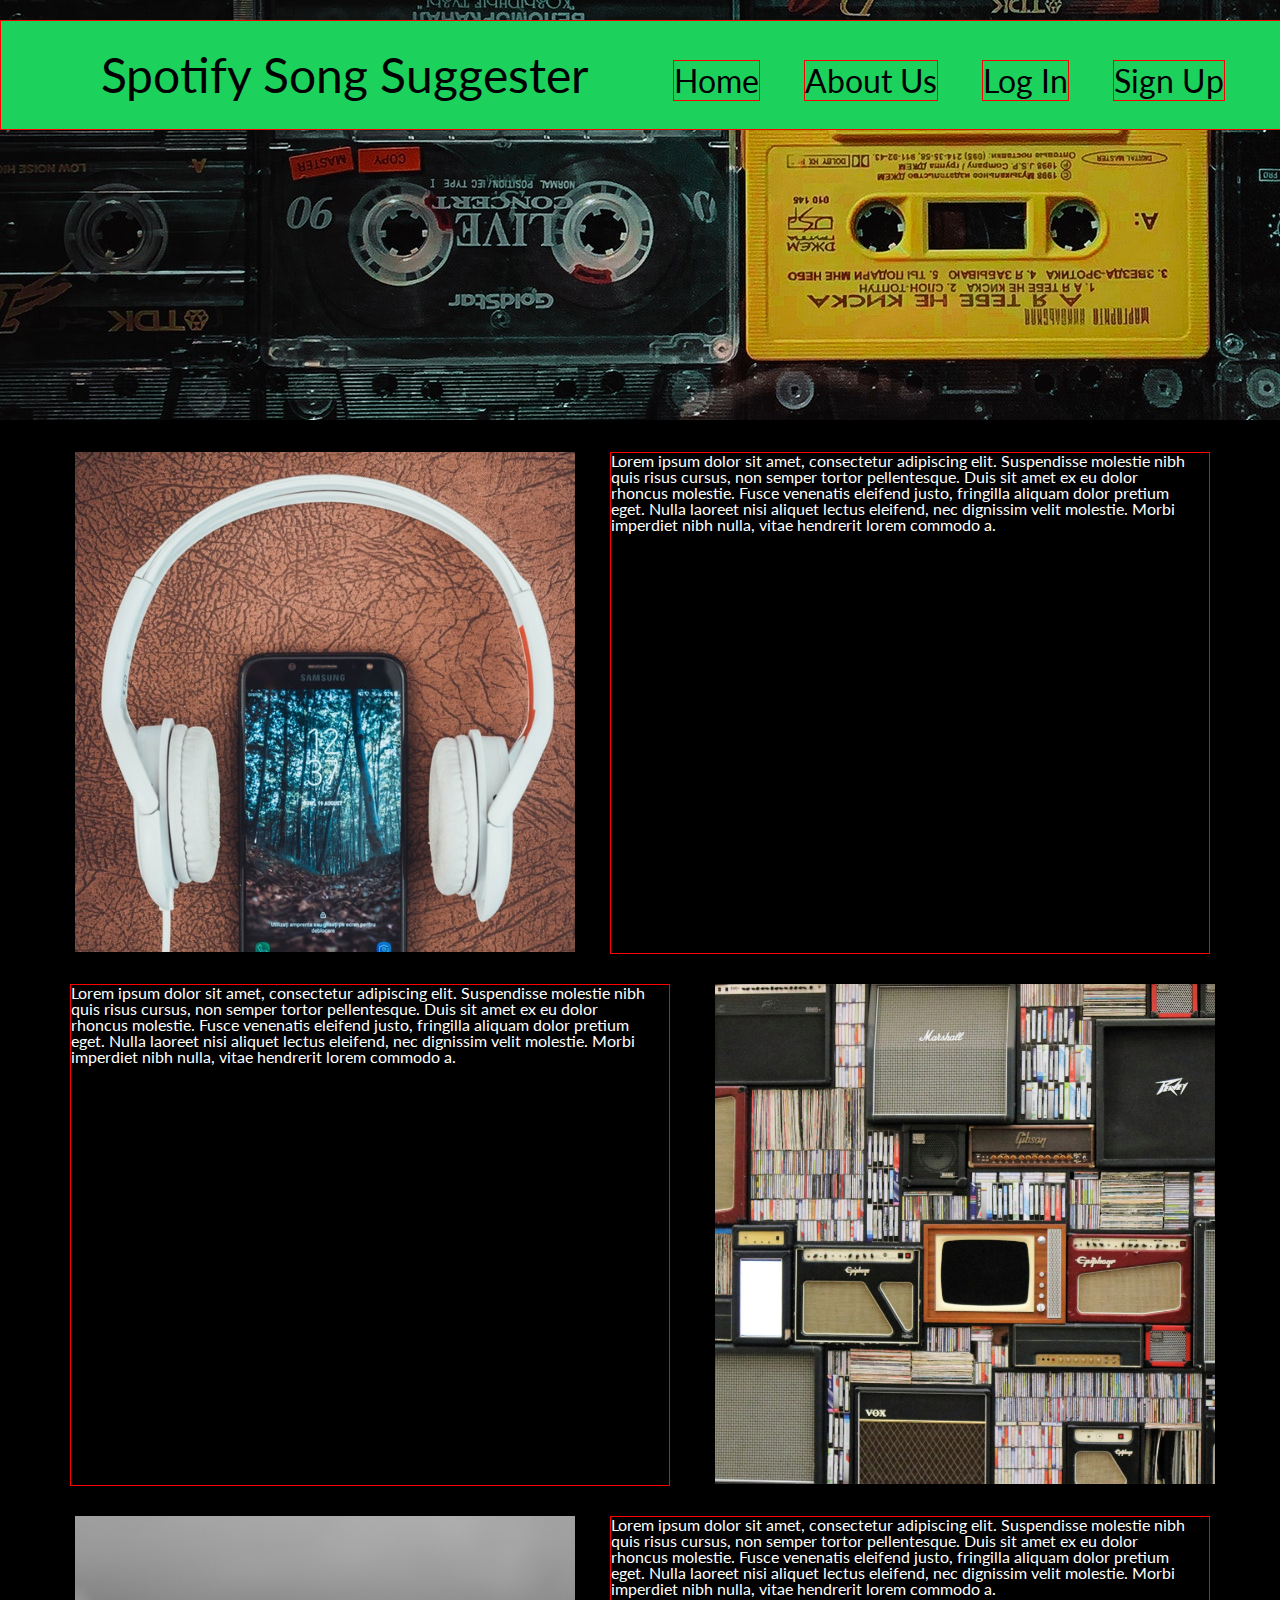
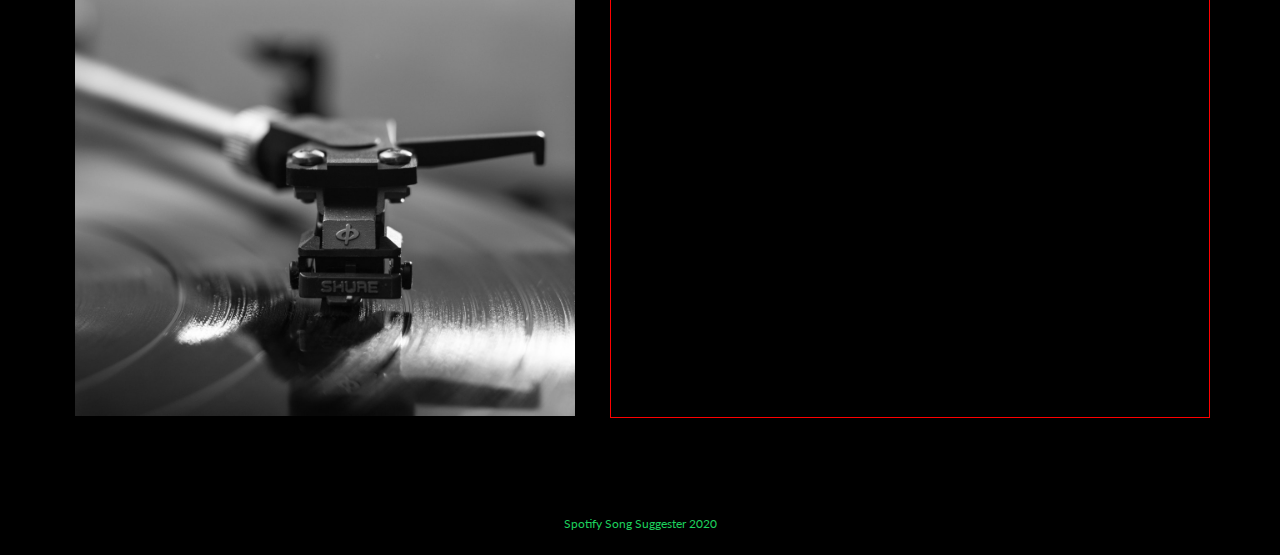
==== index.html @ eb3c2571 "adding more content" ====
<!doctype html>

<html lang="en">
    <head>
        <meta charset="utf-8">
        <meta name="viewport" content="width=device-width, initial-scale=1">

        <link href="https://fonts.googleapis.com/css?family=Lato:700&display=swap" rel="stylesheet">
        <link rel="stylesheet" href="css/index.css">
    </head>

    <body>
        <section class='navbar'>
            <h1>Spotify Song Suggester</h1>

            <nav>
                <a href='index.html'>Home</a>
                <a href='about.html'>About Us</a>
                <a href='#'>Log In</a>
                <a href='#'>Sign Up</a>
            </nav>
        </section>

        <section>
            <header>
                <img class='header-image' src="images/cassette.jpg" alt="Cassettes!"> <!--Photo by Vova Krasilnikov, from Pexels-->
            </header>
        </section>

        <section class='section-one'>
            <div>
                <img class='smaller-image-one' src="images/phoneandheadphones.jpg" alt="Headphones!"> <!--Photo by Vlad Bagacian, from Pexels-->
            </div>

            <div class='text-one'>
                Lorem ipsum dolor sit amet, consectetur adipiscing elit. Suspendisse molestie nibh quis risus cursus, non semper tortor pellentesque. 
                Duis sit amet ex eu dolor rhoncus molestie. Fusce venenatis eleifend justo, fringilla aliquam dolor pretium eget. Nulla laoreet nisi aliquet 
                lectus eleifend, nec dignissim velit molestie. Morbi imperdiet nibh nulla, vitae hendrerit lorem commodo a.
            </div>
        </section>

        <section class='section-two'>
            <div class='text-two'>
                Lorem ipsum dolor sit amet, consectetur adipiscing elit. Suspendisse molestie nibh quis risus cursus, non semper tortor pellentesque. 
                Duis sit amet ex eu dolor rhoncus molestie. Fusce venenatis eleifend justo, fringilla aliquam dolor pretium eget. Nulla laoreet nisi aliquet 
                lectus eleifend, nec dignissim velit molestie. Morbi imperdiet nibh nulla, vitae hendrerit lorem commodo a.
            </div>

            <div>
                <img class='smaller-image-two' src="images/speakerwall.jpg" alt="Oldman!"> <!--Photo by Expect Best, from Pexels--> 
            </div>
        </section>

        <section class='section-three'>
            <div>
                <img class='smaller-image-three' src="images/recordplayer.jpg" alt="Vinyl!"> <!--Photo by Anton Hooijdonk, from Pexels-->
            </div>

            <div class='text-three'>
                Lorem ipsum dolor sit amet, consectetur adipiscing elit. Suspendisse molestie nibh quis risus cursus, non semper tortor pellentesque. 
                Duis sit amet ex eu dolor rhoncus molestie. Fusce venenatis eleifend justo, fringilla aliquam dolor pretium eget. Nulla laoreet nisi aliquet 
                lectus eleifend, nec dignissim velit molestie. Morbi imperdiet nibh nulla, vitae hendrerit lorem commodo a.
            </div>
        </section>

        <footer>
            Spotify Song Suggester 2020
        </footer>
    </body>

          

</html>
---- css/index.css ----
/* http://meyerweb.com/eric/tools/css/reset/ 
   v2.0 | 20110126
   License: none (public domain)
*/
html,
body,
div,
span,
applet,
object,
iframe,
h1,
h2,
h3,
h4,
h5,
h6,
p,
blockquote,
pre,
a,
abbr,
acronym,
address,
big,
cite,
code,
del,
dfn,
em,
img,
ins,
kbd,
q,
s,
samp,
small,
strike,
strong,
sub,
sup,
tt,
var,
b,
u,
i,
center,
dl,
dt,
dd,
ol,
ul,
li,
fieldset,
form,
label,
legend,
table,
caption,
tbody,
tfoot,
thead,
tr,
th,
td,
article,
aside,
canvas,
details,
embed,
figure,
figcaption,
footer,
header,
hgroup,
menu,
nav,
output,
ruby,
section,
summary,
time,
mark,
audio,
video {
  margin: 0;
  padding: 0;
  border: 0;
  font-size: 100%;
  font: inherit;
  vertical-align: baseline;
}
/* HTML5 display-role reset for older browsers */
article,
aside,
details,
figcaption,
figure,
footer,
header,
hgroup,
menu,
nav,
section {
  display: block;
}
body {
  line-height: 1;
}
ol,
ul {
  list-style: none;
}
blockquote,
q {
  quotes: none;
}
blockquote:before,
blockquote:after,
q:before,
q:after {
  content: '';
  content: none;
}
table {
  border-collapse: collapse;
  border-spacing: 0;
}
html,
body {
  font-family: 'Lato', sans-serif;
  background-color: black;
}
.navbar {
  margin: 20px auto;
  padding: 30px;
  position: fixed;
  display: flex;
  width: 100%;
  justify-content: space-evenly;
  align-items: baseline;
  border: 1px solid red;
  color: #000000;
  background-color: #1DD15D;
  font-size: 3rem;
}
.navbar a {
  font-size: 2rem;
  margin: 16px;
  color: #000000;
  text-decoration: none;
  justify-content: space-evenly;
  border: 1px solid red;
}
.navbar a:hover {
  color: white;
}
footer {
  font-size: 0.75rem;
  color: #1DD15D;
  text-align: center;
  margin: 25px;
  margin-top: 100px;
}
.header-image {
  max-width: auto;
}
.section-one {
  margin: 30px;
  display: flex;
  flex-wrap: wrap;
  justify-content: space-evenly;
}
.section-one .text-one {
  width: 48%;
  padding-right: 1%;
  border: 1px solid red;
  color: #FFFFFF;
}
.section-one .smaller-image-one {
  max-width: 500px;
  max-height: auto;
  padding-left: 1%;
}
.section-one .smaller-image-one img {
  border-radius: 10px;
}
.section-two {
  margin: 30px;
  display: flex;
  flex-wrap: wrap;
  justify-content: space-evenly;
}
.section-two .text-two {
  width: 48%;
  padding-right: 1%;
  border: 1px solid red;
  color: #FFFFFF;
}
.section-two .smaller-image-two {
  max-width: 500px;
  max-height: auto;
  padding-left: 1%;
}
.section-two .smaller-image-two img {
  border-radius: 10px;
}
.section-three {
  margin: 30px;
  display: flex;
  flex-wrap: wrap;
  justify-content: space-evenly;
}
.section-three .text-three {
  width: 48%;
  padding-right: 1%;
  border: 1px solid red;
  color: #FFFFFF;
}
.section-three .smaller-image-three {
  max-width: 500px;
  max-height: auto;
  padding-left: 1%;
}
.section-three .smaller-image-three img {
  border-radius: 10px;
}
.roadie {
  margin: 30px;
  display: flex;
  flex-wrap: wrap;
  justify-content: space-evenly;
}
.roadie .roadie-name {
  width: 48%;
  padding-right: 1%;
  border: 1px solid red;
  color: #1DD15D;
  text-align: center;
  padding-top: 200px;
}
.roadie .roadie-name h2 {
  font-size: 4rem;
}
.roadie .roadie-name .roadie-title {
  font-size: 2rem;
  color: #FFFFFF;
}
.roadie .roadie-name button {
  background-color: #000000;
  text-decoration: none;
  color: #1DD15D;
  font-size: 1.5rem;
  margin-top: 50px;
}
.roadie .roadie-image {
  max-width: 500px;
  max-height: auto;
  padding-left: 1%;
  border: 1px solid red;
}
.roadie .roadie-image img {
  border-radius: 10px;
}
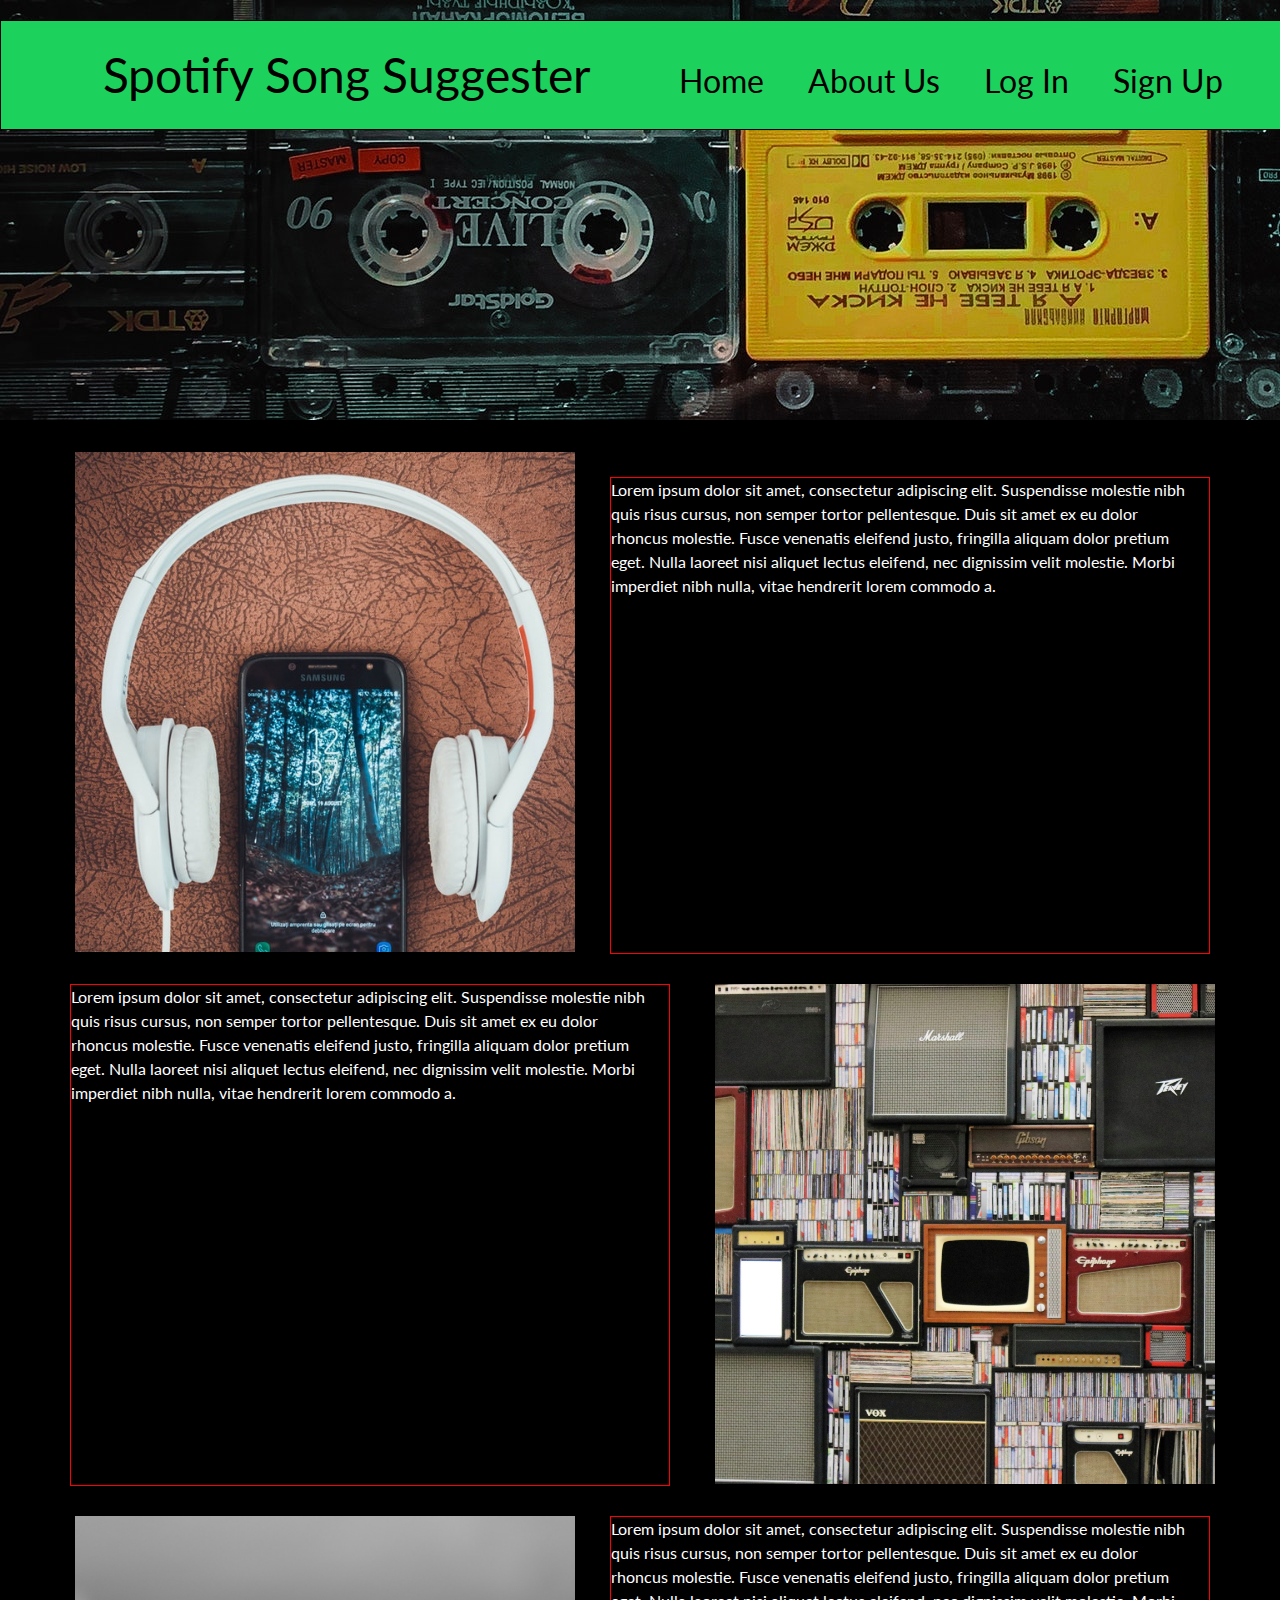
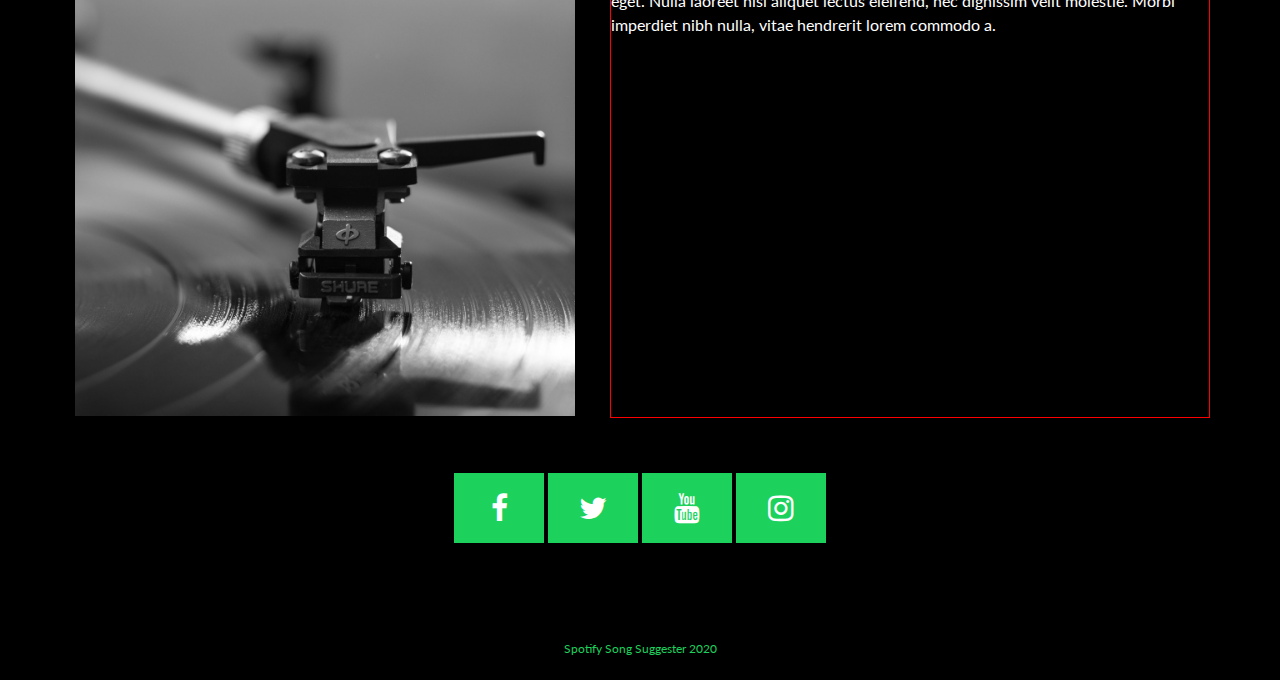
==== commit 12d2037f: "added more content, social buttons" ====
--- a/index.html
+++ b/index.html
@@ -7,6 +7,7 @@
 
         <link href="https://fonts.googleapis.com/css?family=Lato:700&display=swap" rel="stylesheet">
         <link rel="stylesheet" href="css/index.css">
+        <link rel="stylesheet" href="https://cdnjs.cloudflare.com/ajax/libs/font-awesome/4.7.0/css/font-awesome.min.css">
     </head>
 
     <body>
@@ -63,6 +64,13 @@
             </div>
         </section>
 
+        <section class='social'>
+            <a href="#" class="fa fa-facebook"></a>
+            <a href="#" class="fa fa-twitter"></a>
+            <a href="#" class="fa fa-youtube"></a>
+            <a href="#" class="fa fa-instagram"></a>
+        </section>
+
         <footer>
             Spotify Song Suggester 2020
         </footer>
--- a/css/index.css
+++ b/css/index.css
@@ -139,10 +139,10 @@
   width: 100%;
   justify-content: space-evenly;
   align-items: baseline;
-  border: 1px solid red;
   color: #000000;
   background-color: #1DD15D;
   font-size: 3rem;
+  border: 1px solid #000000;
 }
 .navbar a {
   font-size: 2rem;
@@ -150,7 +150,6 @@
   color: #000000;
   text-decoration: none;
   justify-content: space-evenly;
-  border: 1px solid red;
 }
 .navbar a:hover {
   color: white;
@@ -176,15 +175,14 @@
   padding-right: 1%;
   border: 1px solid red;
   color: #FFFFFF;
+  line-height: 1.5rem;
+  margin-top: 25px;
 }
 .section-one .smaller-image-one {
   max-width: 500px;
   max-height: auto;
   padding-left: 1%;
 }
-.section-one .smaller-image-one img {
-  border-radius: 10px;
-}
 .section-two {
   margin: 30px;
   display: flex;
@@ -196,15 +194,13 @@
   padding-right: 1%;
   border: 1px solid red;
   color: #FFFFFF;
+  line-height: 1.5rem;
 }
 .section-two .smaller-image-two {
   max-width: 500px;
   max-height: auto;
   padding-left: 1%;
 }
-.section-two .smaller-image-two img {
-  border-radius: 10px;
-}
 .section-three {
   margin: 30px;
   display: flex;
@@ -216,14 +212,43 @@
   padding-right: 1%;
   border: 1px solid red;
   color: #FFFFFF;
+  line-height: 1.5rem;
 }
 .section-three .smaller-image-three {
   max-width: 500px;
   max-height: auto;
   padding-left: 1%;
 }
-.section-three .smaller-image-three img {
-  border-radius: 10px;
+.social {
+  text-align: center;
+  margin: 5px 2px;
+}
+.social .fa {
+  margin-top: 25px;
+  padding: 20px;
+  font-size: 30px;
+  width: 50px;
+  text-decoration: none;
+}
+.social .fa:hover {
+  background-color: #FFFFFF;
+  color: #1DD15D;
+}
+.social .fa-facebook {
+  background: #1DD15D;
+  color: #FFFFFF;
+}
+.social .fa-twitter {
+  background: #1DD15D;
+  color: #FFFFFF;
+}
+.social .fa-youtube {
+  background: #1DD15D;
+  color: #FFFFFF;
+}
+.social .fa-instagram {
+  background: #1DD15D;
+  color: #FFFFFF;
 }
 .roadie {
   margin: 30px;
@@ -234,7 +259,7 @@
 .roadie .roadie-name {
   width: 48%;
   padding-right: 1%;
-  border: 1px solid red;
+  border: 1px solid #1DD15D;
   color: #1DD15D;
   text-align: center;
   padding-top: 200px;
@@ -248,16 +273,17 @@
 }
 .roadie .roadie-name button {
   background-color: #000000;
+  margin-top: 50px;
+}
+.roadie .roadie-name button .git-button {
   text-decoration: none;
   color: #1DD15D;
   font-size: 1.5rem;
-  margin-top: 50px;
 }
 .roadie .roadie-image {
   max-width: 500px;
   max-height: auto;
   padding-left: 1%;
-  border: 1px solid red;
 }
 .roadie .roadie-image img {
   border-radius: 10px;
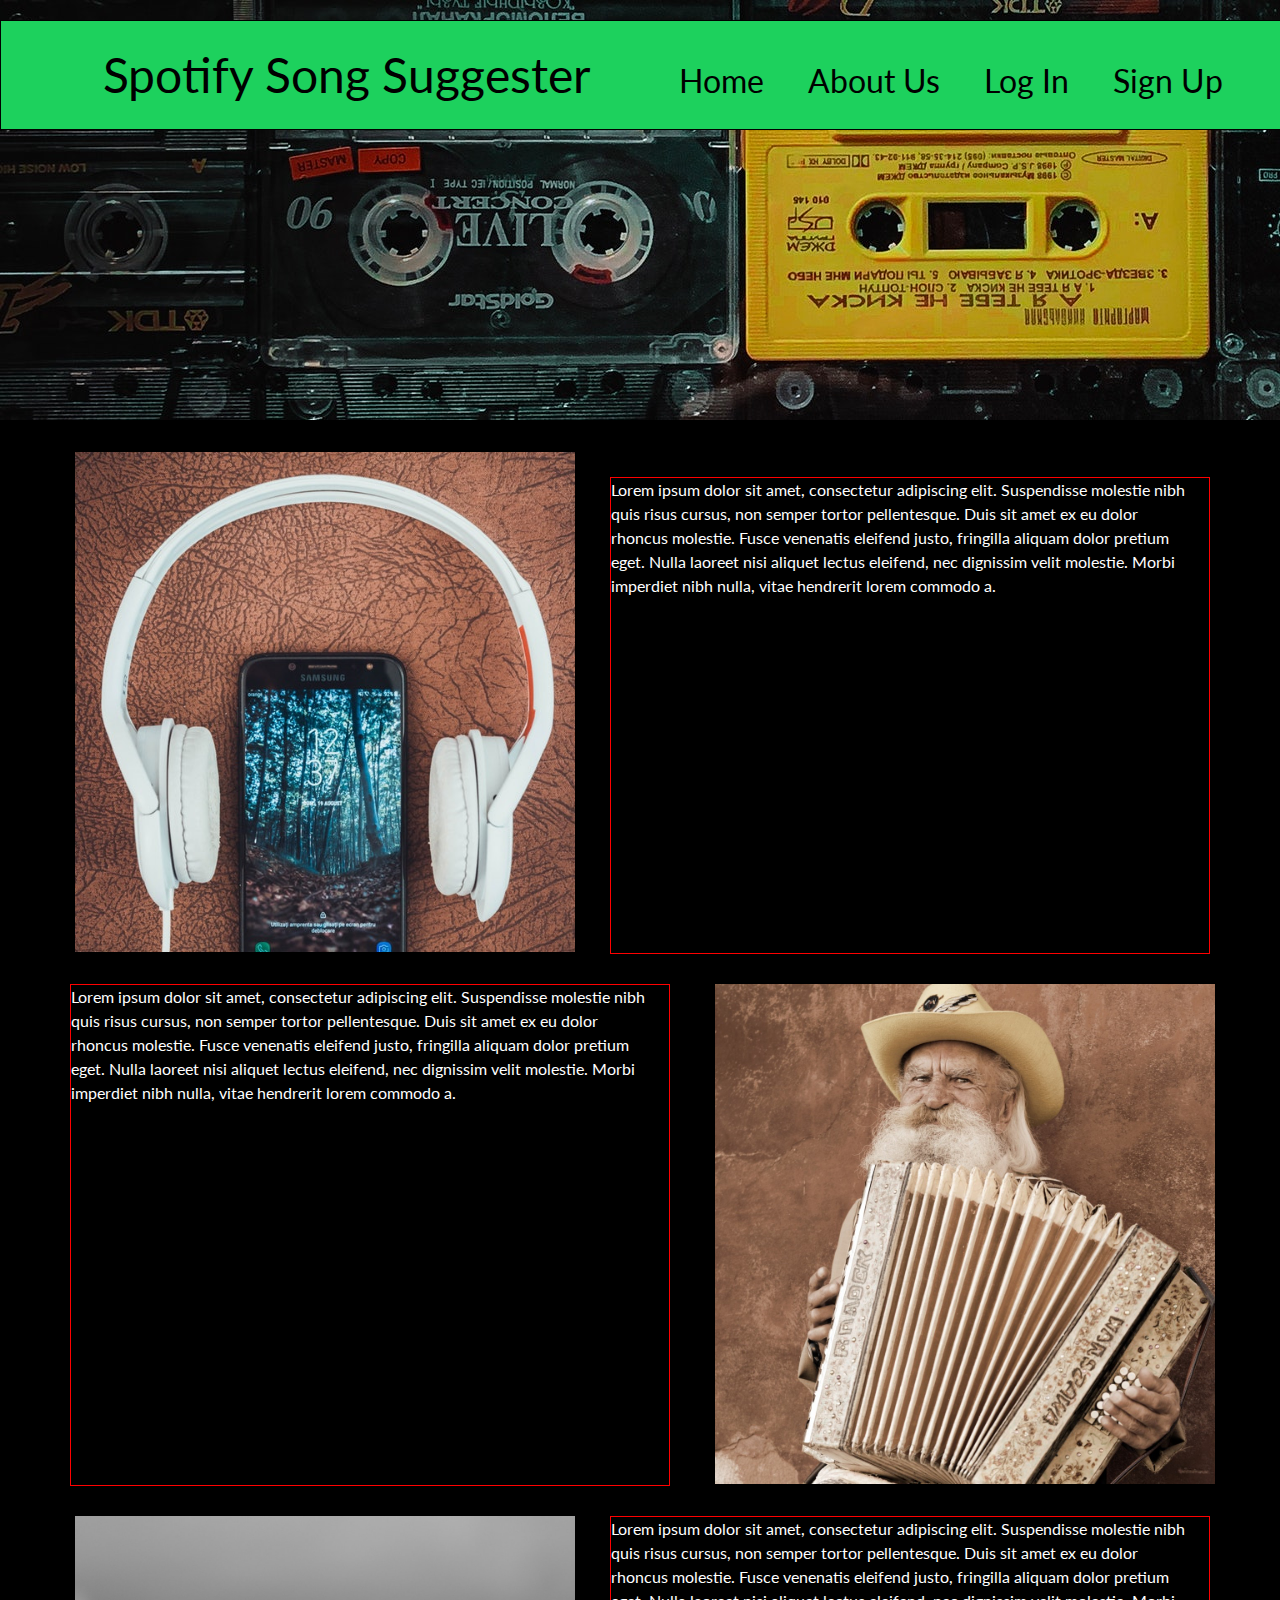
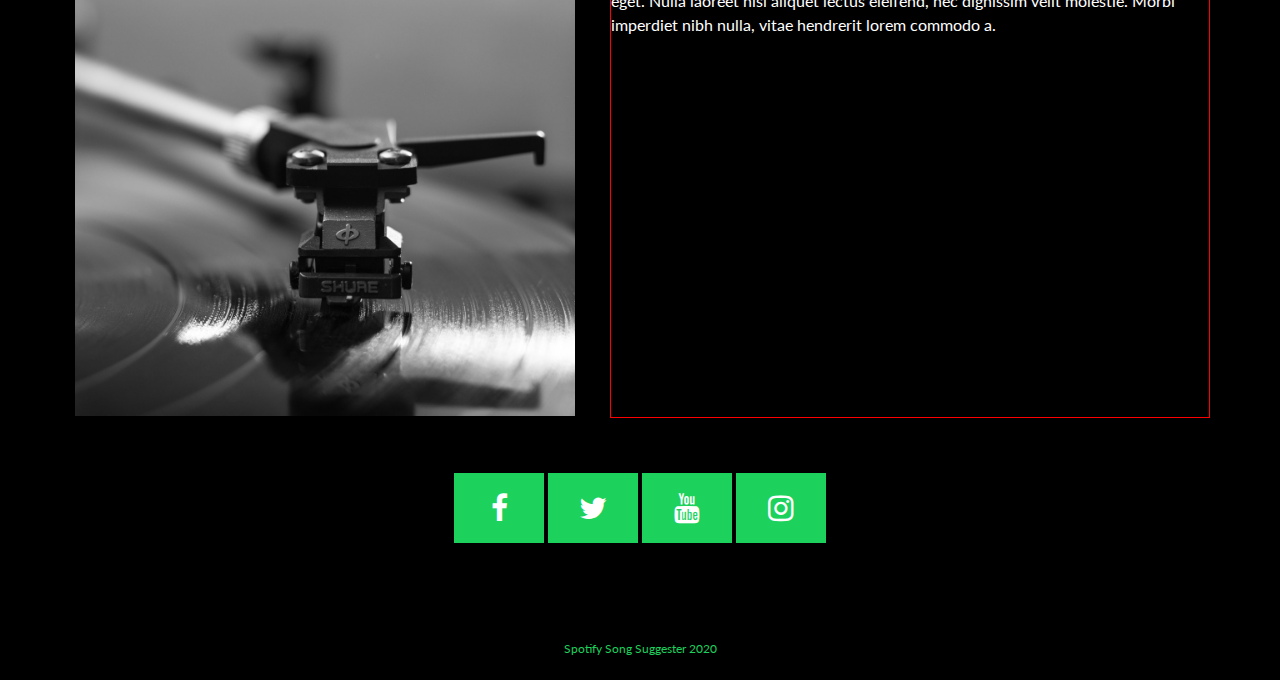
==== commit 969249ae: "github buttons work" ====
--- a/index.html
+++ b/index.html
@@ -48,7 +48,7 @@
             </div>
 
             <div>
-                <img class='smaller-image-two' src="images/speakerwall.jpg" alt="Oldman!"> <!--Photo by Expect Best, from Pexels--> 
+                <img class='smaller-image-two' src="images\oldman.jpg" alt="Oldman!"> <!--Photo by Expect Best, from Pexels--> 
             </div>
         </section>
 
--- a/css/index.css
+++ b/css/index.css
@@ -270,16 +270,24 @@
 .roadie .roadie-name .roadie-title {
   font-size: 2rem;
   color: #FFFFFF;
+  margin-top: 20px;
 }
 .roadie .roadie-name button {
   background-color: #000000;
   margin-top: 50px;
 }
+.roadie .roadie-name button:hover {
+  background-color: #1DD15D;
+  color: black;
+}
 .roadie .roadie-name button .git-button {
   text-decoration: none;
   color: #1DD15D;
   font-size: 1.5rem;
 }
+.roadie .roadie-name button .git-button:hover {
+  color: black;
+}
 .roadie .roadie-image {
   max-width: 500px;
   max-height: auto;
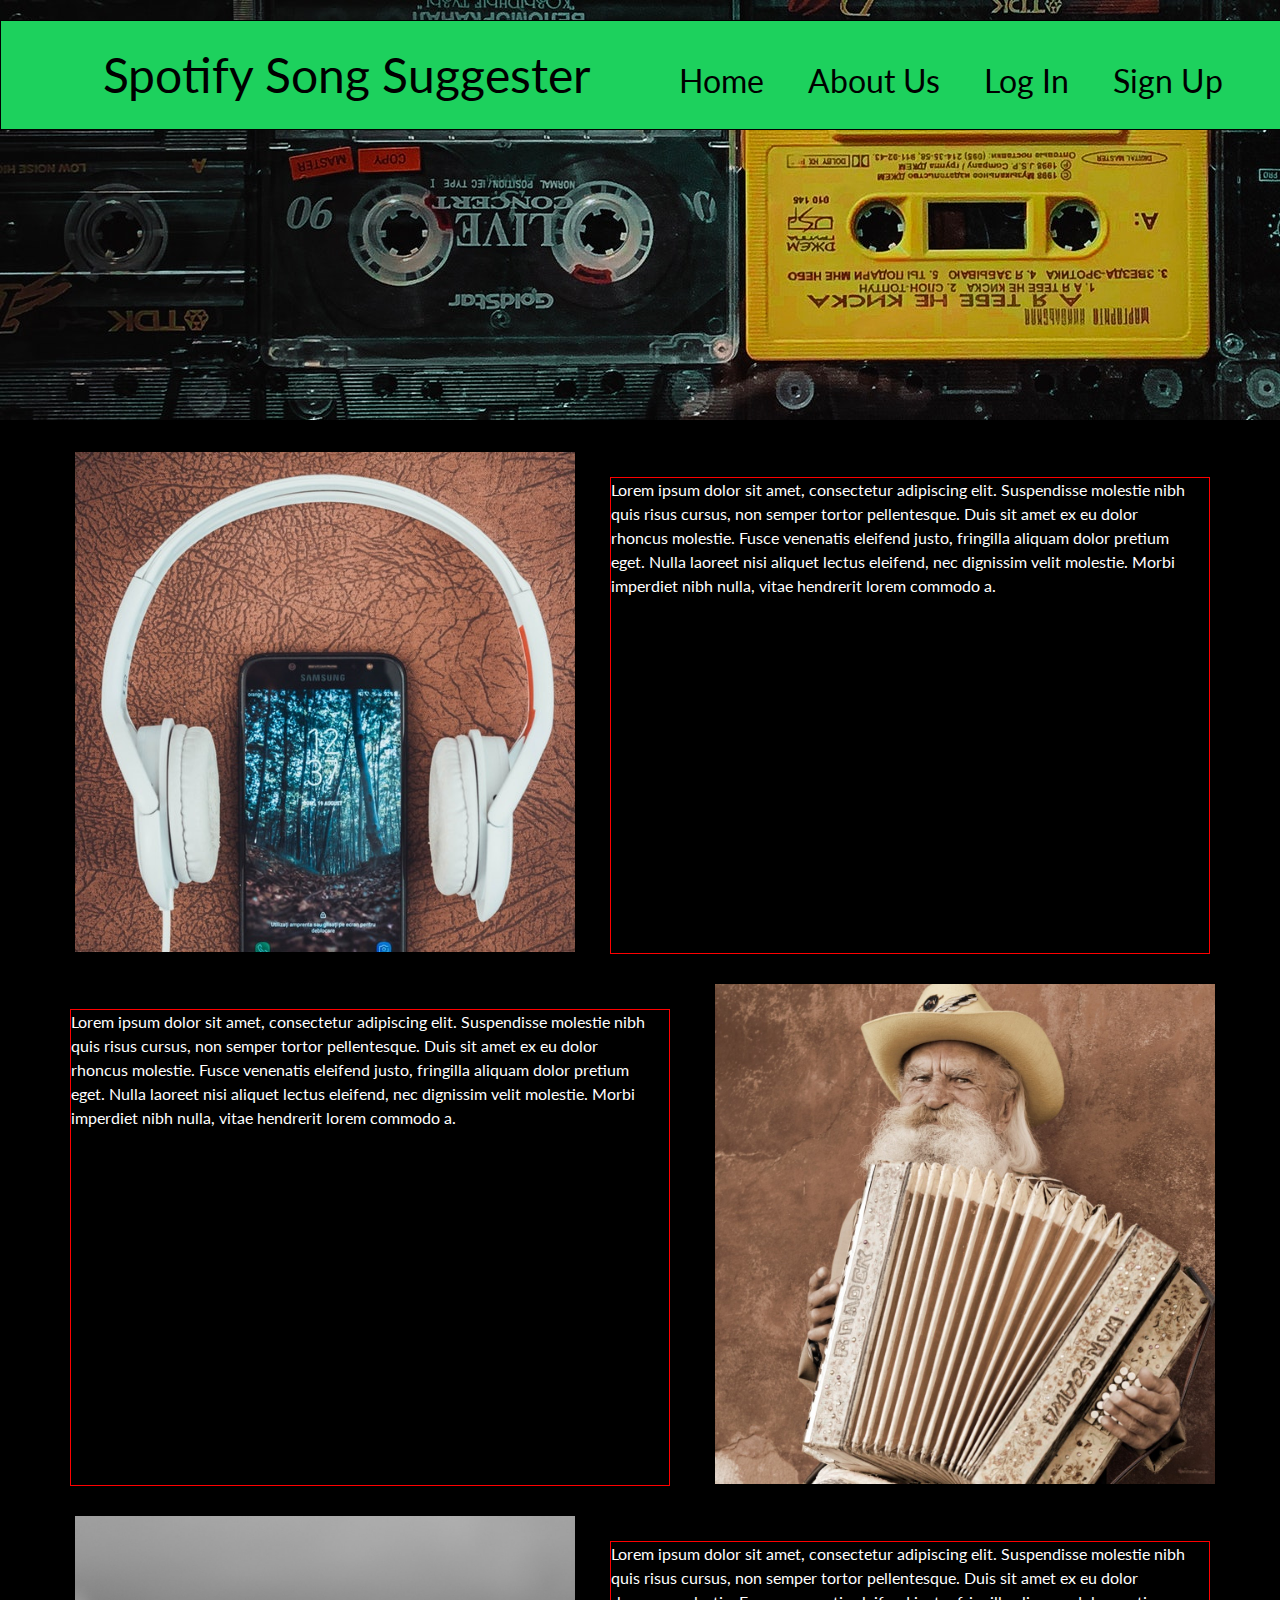
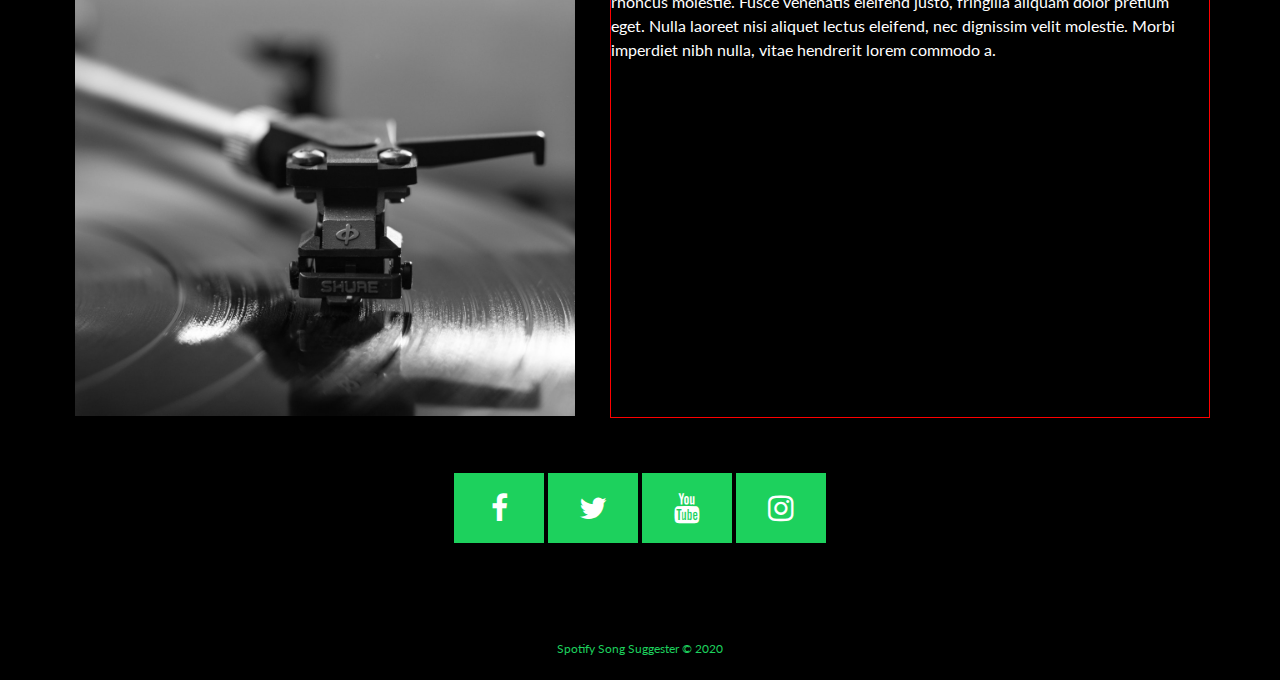
==== commit a351687f: "adding media sizing" ====
--- a/index.html
+++ b/index.html
@@ -72,7 +72,7 @@
         </section>
 
         <footer>
-            Spotify Song Suggester 2020
+            Spotify Song Suggester © 2020
         </footer>
     </body>
 
--- a/css/index.css
+++ b/css/index.css
@@ -164,11 +164,26 @@
 .header-image {
   max-width: auto;
 }
+@media (max-width: 500px) {
+  .header-image {
+    flex-direction: column;
+    justify-content: center;
+    width: 90%;
+  }
+}
 .section-one {
   margin: 30px;
   display: flex;
   flex-wrap: wrap;
   justify-content: space-evenly;
+}
+@media (max-width: 500px) {
+  .section-one {
+    flex-direction: column;
+    justify-content: center;
+    margin-left: 30px;
+    width: 90%;
+  }
 }
 .section-one .text-one {
   width: 48%;
@@ -178,16 +193,41 @@
   line-height: 1.5rem;
   margin-top: 25px;
 }
+@media (max-width: 500px) {
+  .section-one .text-one {
+    flex-direction: column;
+    justify-content: center;
+    margin-left: 12px;
+    max-width: 400px;
+    width: 96%;
+  }
+}
 .section-one .smaller-image-one {
   max-width: 500px;
   max-height: auto;
   padding-left: 1%;
 }
+@media (max-width: 500px) {
+  .section-one .smaller-image-one {
+    flex-direction: column;
+    justify-content: center;
+    margin-left: 30px;
+    max-width: 360px;
+    width: 90%;
+  }
+}
 .section-two {
   margin: 30px;
   display: flex;
   flex-wrap: wrap;
   justify-content: space-evenly;
+}
+@media (max-width: 500px) {
+  .section-two {
+    flex-direction: column-reverse;
+    margin-left: 30px;
+    width: 90%;
+  }
 }
 .section-two .text-two {
   width: 48%;
@@ -195,17 +235,43 @@
   border: 1px solid red;
   color: #FFFFFF;
   line-height: 1.5rem;
+  margin-top: 25px;
+}
+@media (max-width: 500px) {
+  .section-two .text-two {
+    flex-direction: column;
+    justify-content: center;
+    margin-left: 12px;
+    max-width: 400px;
+    width: 96%;
+  }
 }
 .section-two .smaller-image-two {
   max-width: 500px;
   max-height: auto;
   padding-left: 1%;
 }
+@media (max-width: 500px) {
+  .section-two .smaller-image-two {
+    flex-direction: column;
+    justify-content: center;
+    margin-left: 30px;
+    max-width: 360px;
+    width: 90%;
+  }
+}
 .section-three {
   margin: 30px;
   display: flex;
   flex-wrap: wrap;
   justify-content: space-evenly;
+}
+@media (max-width: 500px) {
+  .section-three {
+    flex-direction: column;
+    margin-left: 30px;
+    width: 90%;
+  }
 }
 .section-three .text-three {
   width: 48%;
@@ -213,11 +279,30 @@
   border: 1px solid red;
   color: #FFFFFF;
   line-height: 1.5rem;
+  margin-top: 25px;
+}
+@media (max-width: 500px) {
+  .section-three .text-three {
+    flex-direction: column;
+    justify-content: center;
+    margin-left: 12px;
+    max-width: 400px;
+    width: 96%;
+  }
 }
 .section-three .smaller-image-three {
   max-width: 500px;
   max-height: auto;
   padding-left: 1%;
+}
+@media (max-width: 500px) {
+  .section-three .smaller-image-three {
+    flex-direction: column;
+    justify-content: center;
+    margin-left: 30px;
+    max-width: 360px;
+    width: 90%;
+  }
 }
 .social {
   text-align: center;
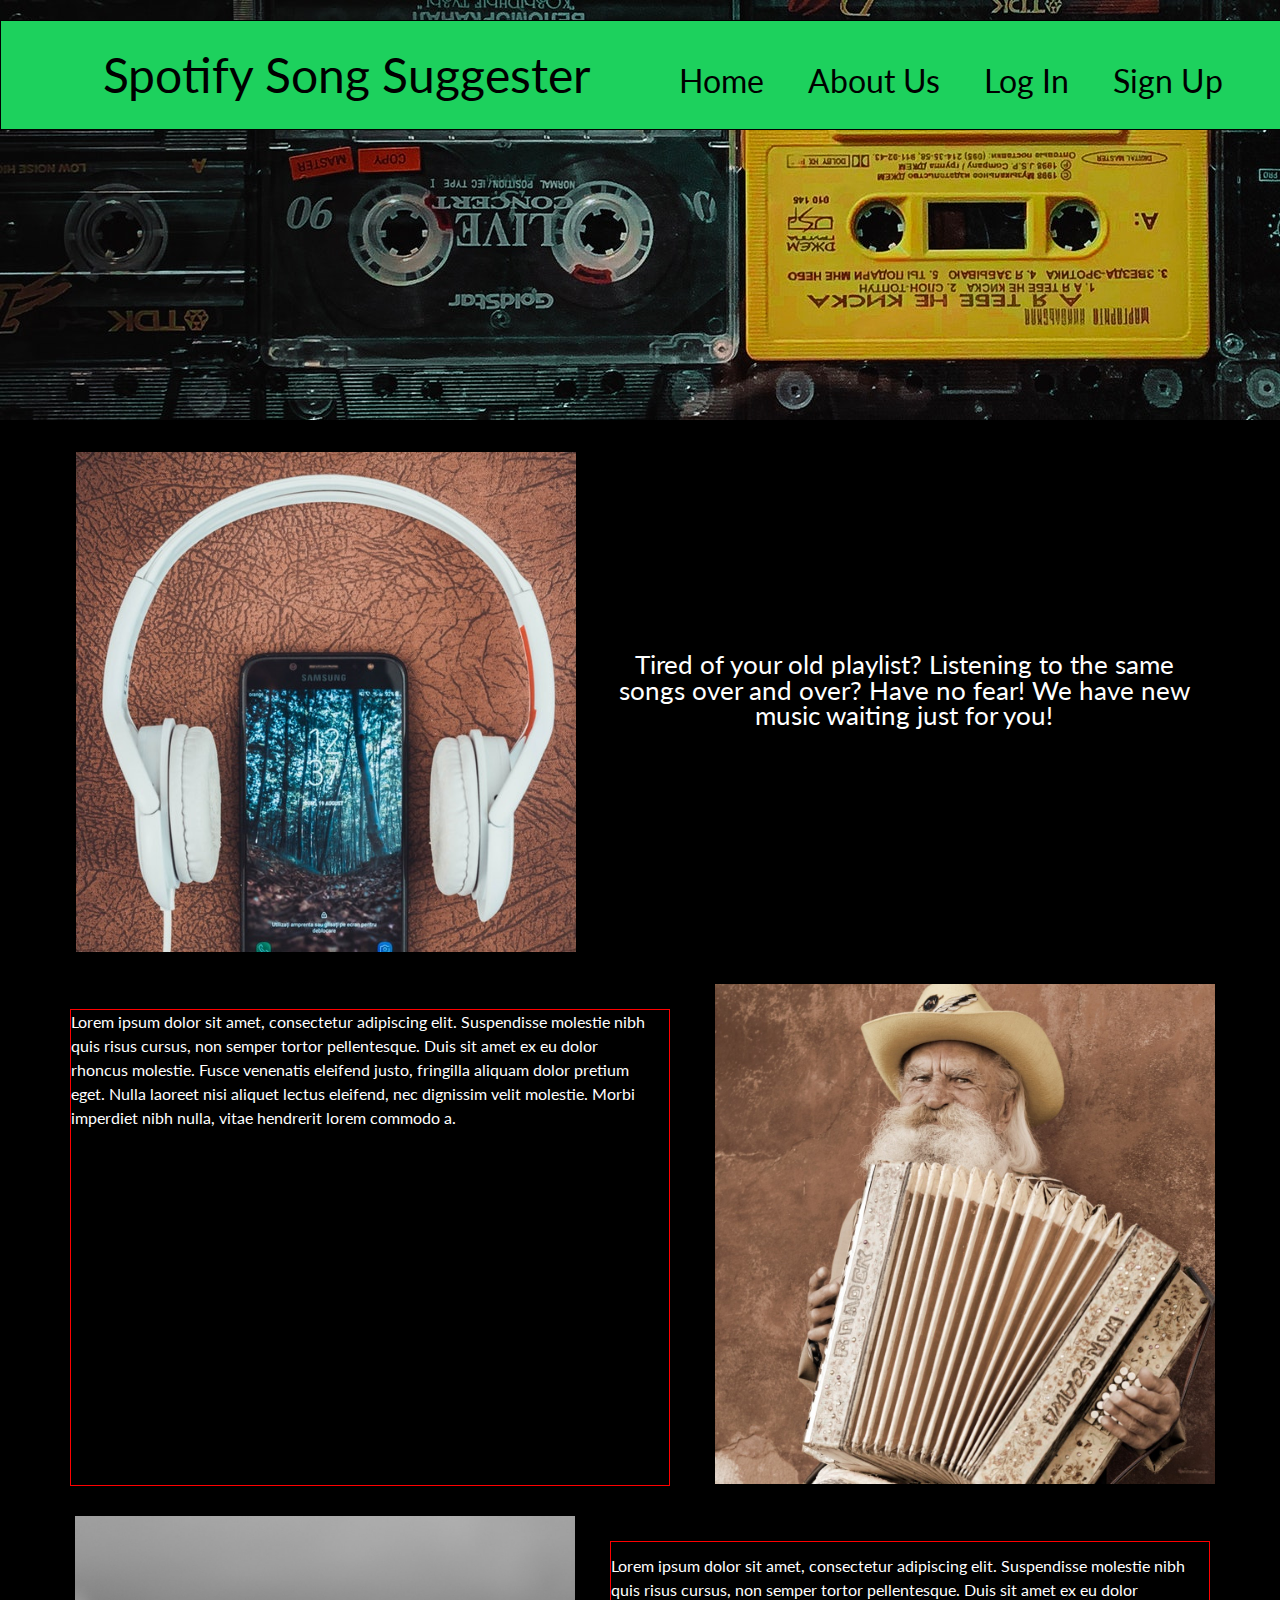
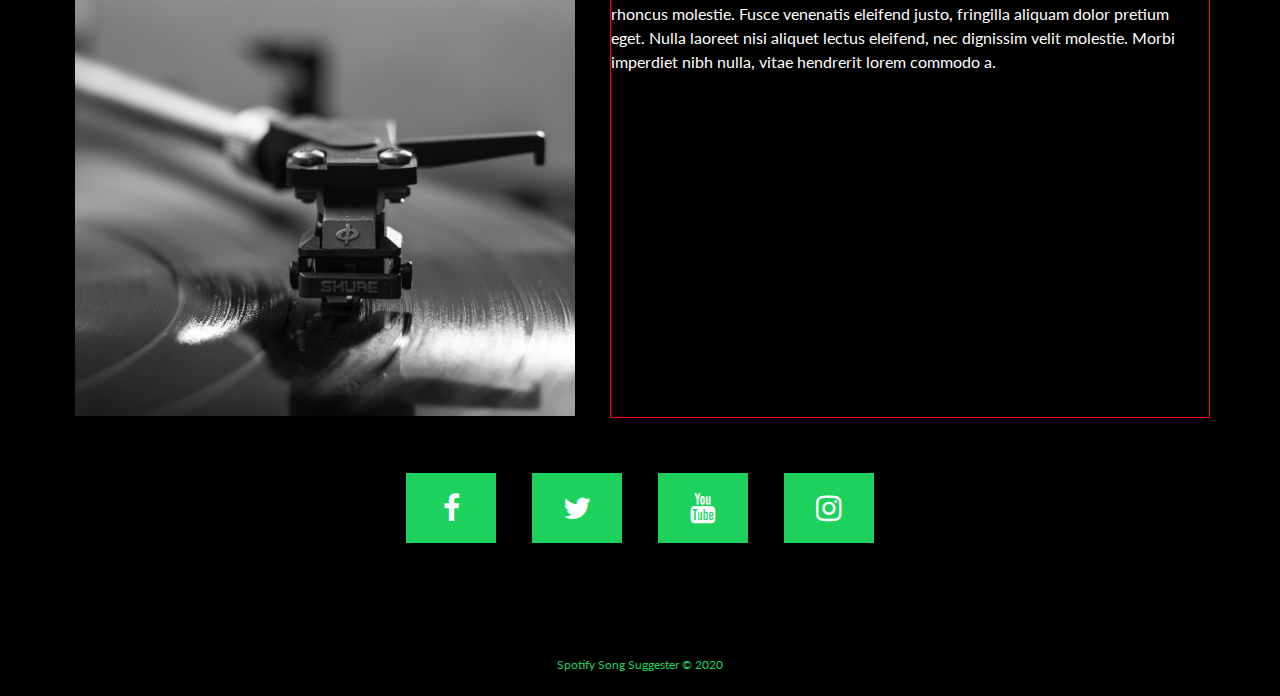
==== commit a51299eb: "editting" ====
--- a/index.html
+++ b/index.html
@@ -34,9 +34,7 @@
             </div>
 
             <div class='text-one'>
-                Lorem ipsum dolor sit amet, consectetur adipiscing elit. Suspendisse molestie nibh quis risus cursus, non semper tortor pellentesque. 
-                Duis sit amet ex eu dolor rhoncus molestie. Fusce venenatis eleifend justo, fringilla aliquam dolor pretium eget. Nulla laoreet nisi aliquet 
-                lectus eleifend, nec dignissim velit molestie. Morbi imperdiet nibh nulla, vitae hendrerit lorem commodo a.
+               Tired of your old playlist? Listening to the same songs over and over? Have no fear! We have new music waiting just for you!
             </div>
         </section>
 
--- a/css/index.css
+++ b/css/index.css
@@ -144,15 +144,72 @@
   font-size: 3rem;
   border: 1px solid #000000;
 }
-.navbar a {
+@media (max-width: 1000px) {
+  .navbar {
+    display: inline-block;
+    text-align: center;
+    padding: 16px;
+    max-width: 1000px;
+  }
+  .navbar h1 {
+    font-size: 3rem;
+  }
+}
+@media (max-width: 800px) {
+  .navbar {
+    position: static;
+    display: inline-block;
+    text-align: center;
+    padding: 16px;
+    max-width: 800px;
+  }
+  .navbar h1 {
+    font-size: 3rem;
+  }
+}
+@media (max-width: 500px) {
+  .navbar {
+    position: static;
+    display: inline-block;
+    text-align: center;
+    padding: 16px;
+    width: 90%;
+    background-color: #000000;
+    color: #1DD15D;
+  }
+  .navbar h1 {
+    font-size: 2.5rem;
+  }
+}
+a {
   font-size: 2rem;
   margin: 16px;
   color: #000000;
   text-decoration: none;
   justify-content: space-evenly;
 }
-.navbar a:hover {
+a:hover {
   color: white;
+}
+@media (max-width: 500px) {
+  a:hover {
+    color: #1DD15D;
+  }
+}
+@media (max-width: 1000px) {
+  a {
+    font-size: 1.5rem;
+  }
+}
+@media (max-width: 500px) {
+  a {
+    flex-direction: row;
+    justify-content: center;
+    width: 90%;
+    position: static;
+    color: white;
+    font-size: 1.25rem;
+  }
 }
 footer {
   font-size: 0.75rem;
@@ -164,11 +221,19 @@
 .header-image {
   max-width: auto;
 }
-@media (max-width: 500px) {
+@media (max-width: 1000px) {
   .header-image {
-    flex-direction: column;
-    justify-content: center;
-    width: 90%;
+    max-width: 1000px;
+  }
+}
+@media (max-width: 800px) {
+  .header-image {
+    max-width: 800px;
+  }
+}
+@media (max-width: 500px) {
+  .header-image {
+    display: none;
   }
 }
 .section-one {
@@ -177,6 +242,18 @@
   flex-wrap: wrap;
   justify-content: space-evenly;
 }
+@media (max-width: 1000px) {
+  .section-one {
+    flex-direction: row;
+    margin: auto;
+  }
+}
+@media (max-width: 800px) {
+  .section-one {
+    flex-direction: row;
+    margin: auto;
+  }
+}
 @media (max-width: 500px) {
   .section-one {
     flex-direction: column;
@@ -188,10 +265,22 @@
 .section-one .text-one {
   width: 48%;
   padding-right: 1%;
-  border: 1px solid red;
-  color: #FFFFFF;
-  line-height: 1.5rem;
-  margin-top: 25px;
+  color: #FFFFFF;
+  font-size: 1.6rem;
+  text-align: center;
+  margin-top: 200px;
+}
+@media (max-width: 1000px) {
+  .section-one .text-one {
+    flex-direction: row;
+    margin: auto;
+  }
+}
+@media (max-width: 800px) {
+  .section-one .text-one {
+    flex-direction: row;
+    margin: auto;
+  }
 }
 @media (max-width: 500px) {
   .section-one .text-one {
@@ -200,12 +289,24 @@
     margin-left: 12px;
     max-width: 400px;
     width: 96%;
+    padding-top: 12px;
+    padding-bottom: 20px;
   }
 }
 .section-one .smaller-image-one {
   max-width: 500px;
   max-height: auto;
   padding-left: 1%;
+}
+@media (max-width: 1000px) {
+  .section-one .smaller-image-one {
+    max-width: 420px;
+  }
+}
+@media (max-width: 800px) {
+  .section-one .smaller-image-one {
+    max-width: 360px;
+  }
 }
 @media (max-width: 500px) {
   .section-one .smaller-image-one {
@@ -222,6 +323,18 @@
   flex-wrap: wrap;
   justify-content: space-evenly;
 }
+@media (max-width: 1000px) {
+  .section-two {
+    flex-direction: row;
+    margin: auto;
+  }
+}
+@media (max-width: 800px) {
+  .section-two {
+    flex-direction: row;
+    margin: auto;
+  }
+}
 @media (max-width: 500px) {
   .section-two {
     flex-direction: column-reverse;
@@ -237,6 +350,18 @@
   line-height: 1.5rem;
   margin-top: 25px;
 }
+@media (max-width: 1000px) {
+  .section-two .text-two {
+    flex-direction: row;
+    margin: auto;
+  }
+}
+@media (max-width: 800px) {
+  .section-two .text-two {
+    flex-direction: row;
+    margin: auto;
+  }
+}
 @media (max-width: 500px) {
   .section-two .text-two {
     flex-direction: column;
@@ -244,12 +369,24 @@
     margin-left: 12px;
     max-width: 400px;
     width: 96%;
+    padding-top: 12px;
+    padding-bottom: 20px;
   }
 }
 .section-two .smaller-image-two {
   max-width: 500px;
   max-height: auto;
   padding-left: 1%;
+}
+@media (max-width: 1000px) {
+  .section-two .smaller-image-two {
+    max-width: 420px;
+  }
+}
+@media (max-width: 800px) {
+  .section-two .smaller-image-two {
+    max-width: 360px;
+  }
 }
 @media (max-width: 500px) {
   .section-two .smaller-image-two {
@@ -266,6 +403,18 @@
   flex-wrap: wrap;
   justify-content: space-evenly;
 }
+@media (max-width: 1000px) {
+  .section-three {
+    flex-direction: row;
+    margin: auto;
+  }
+}
+@media (max-width: 800px) {
+  .section-three {
+    flex-direction: row;
+    margin: auto;
+  }
+}
 @media (max-width: 500px) {
   .section-three {
     flex-direction: column;
@@ -280,6 +429,20 @@
   color: #FFFFFF;
   line-height: 1.5rem;
   margin-top: 25px;
+  padding-top: 12px;
+  padding-bottom: 20px;
+}
+@media (max-width: 1000px) {
+  .section-three .text-three {
+    flex-direction: row;
+    margin: auto;
+  }
+}
+@media (max-width: 800px) {
+  .section-three .text-three {
+    flex-direction: row;
+    margin: auto;
+  }
 }
 @media (max-width: 500px) {
   .section-three .text-three {
@@ -294,6 +457,16 @@
   max-width: 500px;
   max-height: auto;
   padding-left: 1%;
+}
+@media (max-width: 1000px) {
+  .section-three .smaller-image-three {
+    max-width: 360px;
+  }
+}
+@media (max-width: 800px) {
+  .section-three .smaller-image-three {
+    max-width: 360px;
+  }
 }
 @media (max-width: 500px) {
   .section-three .smaller-image-three {
@@ -314,6 +487,12 @@
   font-size: 30px;
   width: 50px;
   text-decoration: none;
+}
+@media (max-width: 500px) {
+  .social .fa {
+    font-size: 20px;
+    width: 40px;
+  }
 }
 .social .fa:hover {
   background-color: #FFFFFF;
@@ -349,17 +528,99 @@
   text-align: center;
   padding-top: 200px;
 }
+@media (max-width: 1000px) {
+  .roadie .roadie-name {
+    justify-content: center;
+    margin-left: 12px;
+    max-width: 400px;
+    width: 96%;
+    padding-top: 180px;
+  }
+}
+@media (max-width: 800px) {
+  .roadie .roadie-name {
+    flex-direction: column;
+    justify-content: center;
+    margin-left: 12px;
+    max-width: 400px;
+    width: 96%;
+    padding-top: 20px;
+    border: none;
+  }
+}
+@media (max-width: 500px) {
+  .roadie .roadie-name {
+    flex-direction: column;
+    justify-content: center;
+    margin-left: 12px;
+    max-width: 400px;
+    width: 96%;
+    padding-top: 20px;
+    border: none;
+  }
+}
 .roadie .roadie-name h2 {
   font-size: 4rem;
 }
+@media (max-width: 1000px) {
+  .roadie .roadie-name h2 {
+    font-size: 3.5rem;
+  }
+}
+@media (max-width: 800px) {
+  .roadie .roadie-name h2 {
+    font-size: 3rem;
+  }
+}
+@media (max-width: 500px) {
+  .roadie .roadie-name h2 {
+    font-size: 2rem;
+  }
+}
 .roadie .roadie-name .roadie-title {
   font-size: 2rem;
   color: #FFFFFF;
   margin-top: 20px;
+}
+@media (max-width: 1000px) {
+  .roadie .roadie-name .roadie-title {
+    font-size: 1.6rem;
+    margin-top: 12px;
+  }
+}
+@media (max-width: 800px) {
+  .roadie .roadie-name .roadie-title {
+    font-size: 1.6rem;
+    margin-top: 12px;
+  }
+}
+@media (max-width: 500px) {
+  .roadie .roadie-name .roadie-title {
+    font-size: 1.6rem;
+    margin-top: 12px;
+  }
 }
 .roadie .roadie-name button {
   background-color: #000000;
   margin-top: 50px;
+}
+@media (max-width: 1000px) {
+  .roadie .roadie-name button {
+    margin-top: 12px;
+    margin-bottom: 24px;
+  }
+}
+@media (max-width: 800px) {
+  .roadie .roadie-name button {
+    margin-top: 12px;
+    margin-bottom: 24px;
+  }
+}
+@media (max-width: 500px) {
+  .roadie .roadie-name button {
+    margin-top: 12px;
+    margin-bottom: 24px;
+  }
 }
 .roadie .roadie-name button:hover {
   background-color: #1DD15D;
@@ -381,3 +642,29 @@
 .roadie .roadie-image img {
   border-radius: 10px;
 }
+@media (max-width: 1000px) {
+  .roadie .roadie-image {
+    flex-direction: row;
+    justify-content: center;
+    margin-left: 30px;
+    max-width: 460px;
+  }
+}
+@media (max-width: 800px) {
+  .roadie .roadie-image {
+    flex-direction: column;
+    justify-content: center;
+    margin-left: 30px;
+    max-width: 460px;
+    width: 90%;
+  }
+}
+@media (max-width: 500px) {
+  .roadie .roadie-image {
+    flex-direction: column;
+    justify-content: center;
+    margin-left: 30px;
+    max-width: 360px;
+    width: 90%;
+  }
+}
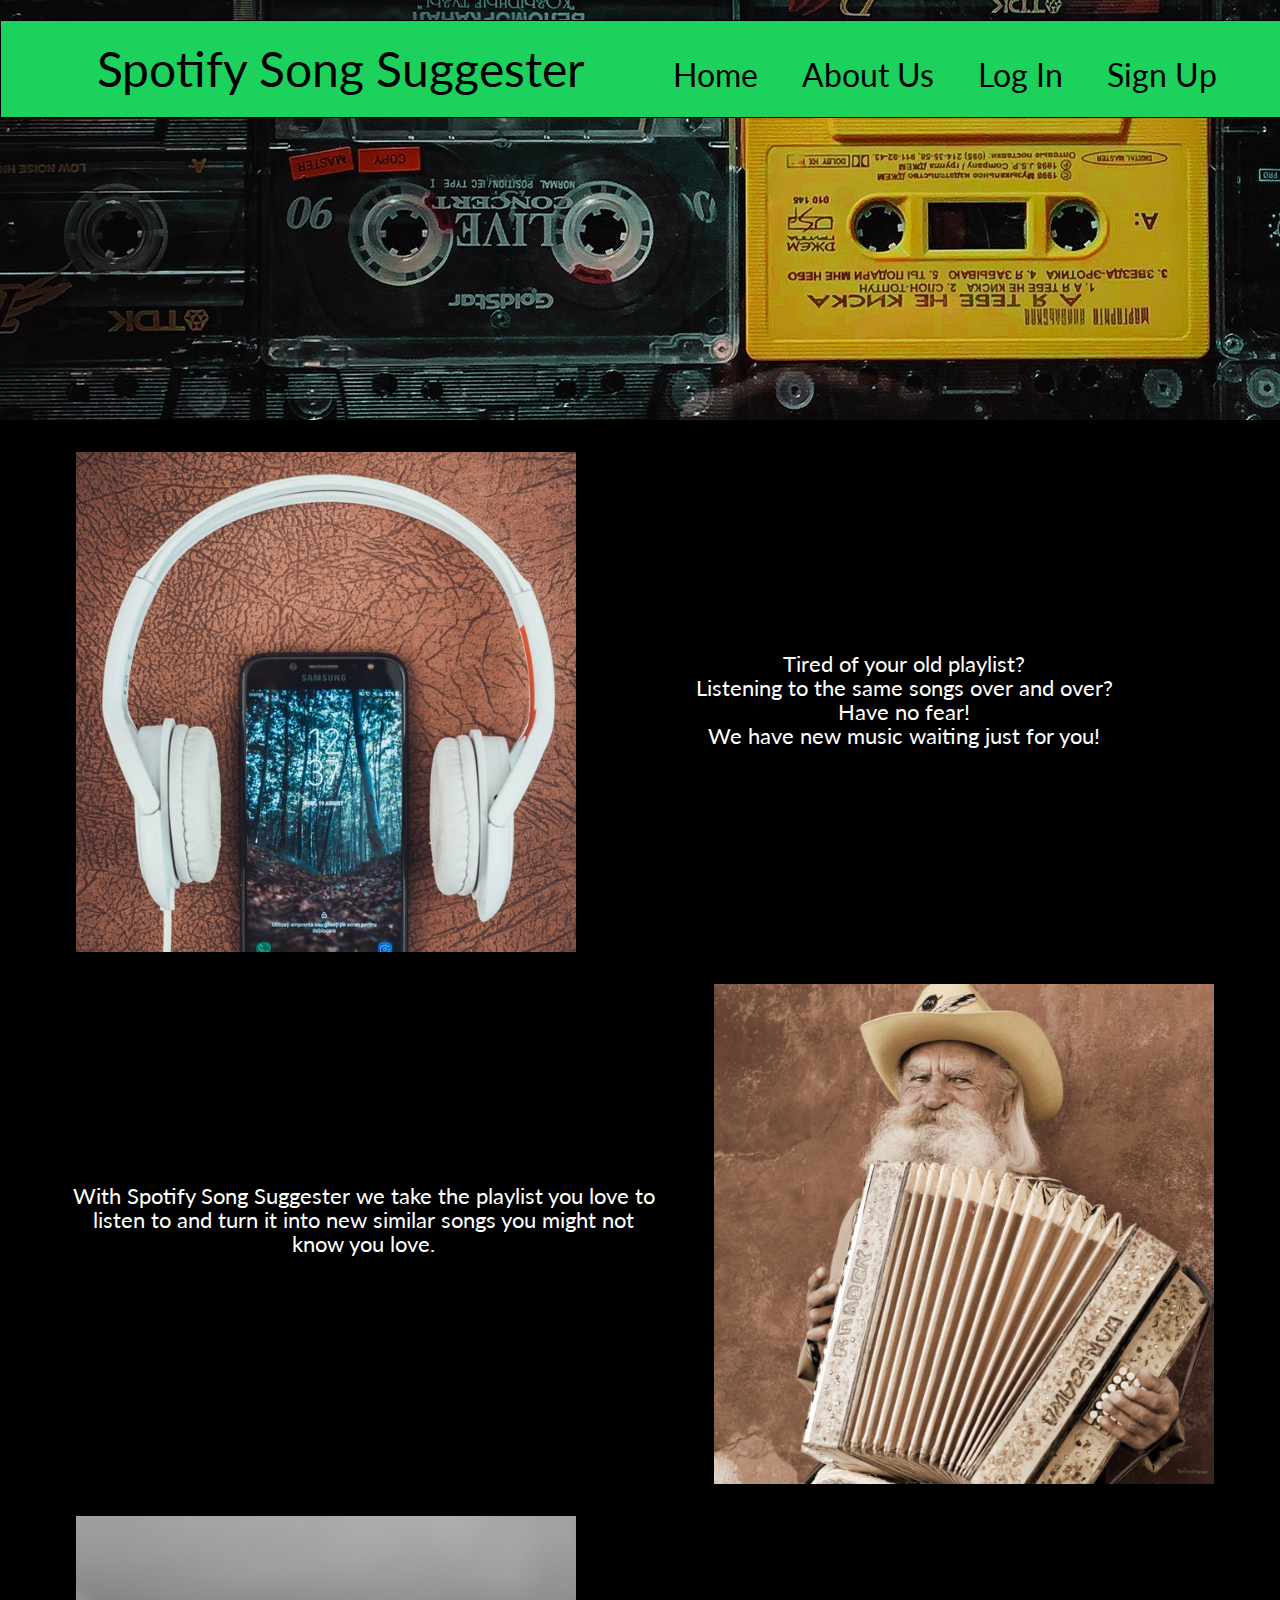
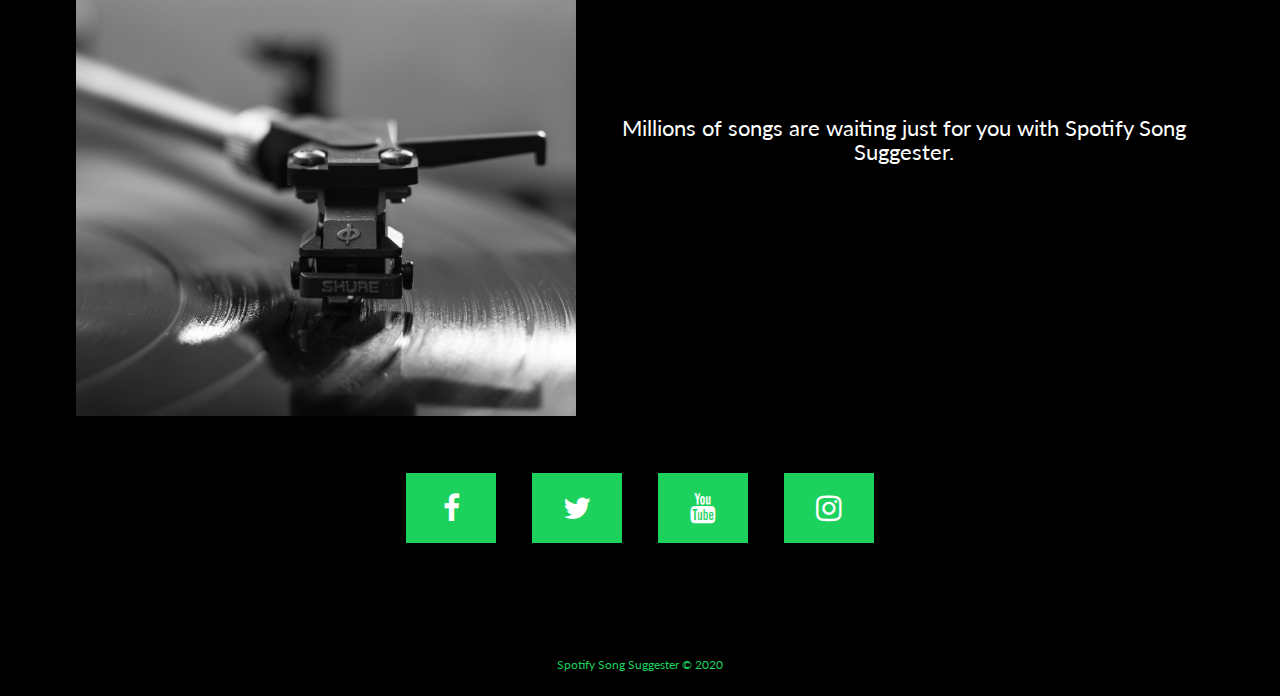
==== commit 1c75d298: "content added to landing page" ====
--- a/index.html
+++ b/index.html
@@ -34,15 +34,13 @@
             </div>
 
             <div class='text-one'>
-               Tired of your old playlist? Listening to the same songs over and over? Have no fear! We have new music waiting just for you!
+               <p>Tired of your old playlist?</p> <p>Listening to the same songs over and over?</p><p> Have no fear!</p><p>We have new music waiting just for you!</p>
             </div>
         </section>
 
         <section class='section-two'>
             <div class='text-two'>
-                Lorem ipsum dolor sit amet, consectetur adipiscing elit. Suspendisse molestie nibh quis risus cursus, non semper tortor pellentesque. 
-                Duis sit amet ex eu dolor rhoncus molestie. Fusce venenatis eleifend justo, fringilla aliquam dolor pretium eget. Nulla laoreet nisi aliquet 
-                lectus eleifend, nec dignissim velit molestie. Morbi imperdiet nibh nulla, vitae hendrerit lorem commodo a.
+                With Spotify Song Suggester we take the playlist you love to listen to and turn it into new similar songs you might not know you love.
             </div>
 
             <div>
@@ -56,9 +54,7 @@
             </div>
 
             <div class='text-three'>
-                Lorem ipsum dolor sit amet, consectetur adipiscing elit. Suspendisse molestie nibh quis risus cursus, non semper tortor pellentesque. 
-                Duis sit amet ex eu dolor rhoncus molestie. Fusce venenatis eleifend justo, fringilla aliquam dolor pretium eget. Nulla laoreet nisi aliquet 
-                lectus eleifend, nec dignissim velit molestie. Morbi imperdiet nibh nulla, vitae hendrerit lorem commodo a.
+                Millions of songs are waiting just for you with Spotify Song Suggester.                
             </div>
         </section>
 
--- a/css/index.css
+++ b/css/index.css
@@ -133,7 +133,7 @@
 }
 .navbar {
   margin: 20px auto;
-  padding: 30px;
+  padding: 24px;
   position: fixed;
   display: flex;
   width: 100%;
@@ -266,8 +266,9 @@
   width: 48%;
   padding-right: 1%;
   color: #FFFFFF;
-  font-size: 1.6rem;
+  font-size: 1.4rem;
   text-align: center;
+  line-height: 1.5rem;
   margin-top: 200px;
 }
 @media (max-width: 1000px) {
@@ -345,10 +346,11 @@
 .section-two .text-two {
   width: 48%;
   padding-right: 1%;
-  border: 1px solid red;
-  color: #FFFFFF;
+  color: #FFFFFF;
+  font-size: 1.4rem;
+  text-align: center;
   line-height: 1.5rem;
-  margin-top: 25px;
+  margin-top: 200px;
 }
 @media (max-width: 1000px) {
   .section-two .text-two {
@@ -425,12 +427,11 @@
 .section-three .text-three {
   width: 48%;
   padding-right: 1%;
-  border: 1px solid red;
-  color: #FFFFFF;
+  color: #FFFFFF;
+  font-size: 1.4rem;
+  text-align: center;
   line-height: 1.5rem;
-  margin-top: 25px;
-  padding-top: 12px;
-  padding-bottom: 20px;
+  margin-top: 200px;
 }
 @media (max-width: 1000px) {
   .section-three .text-three {
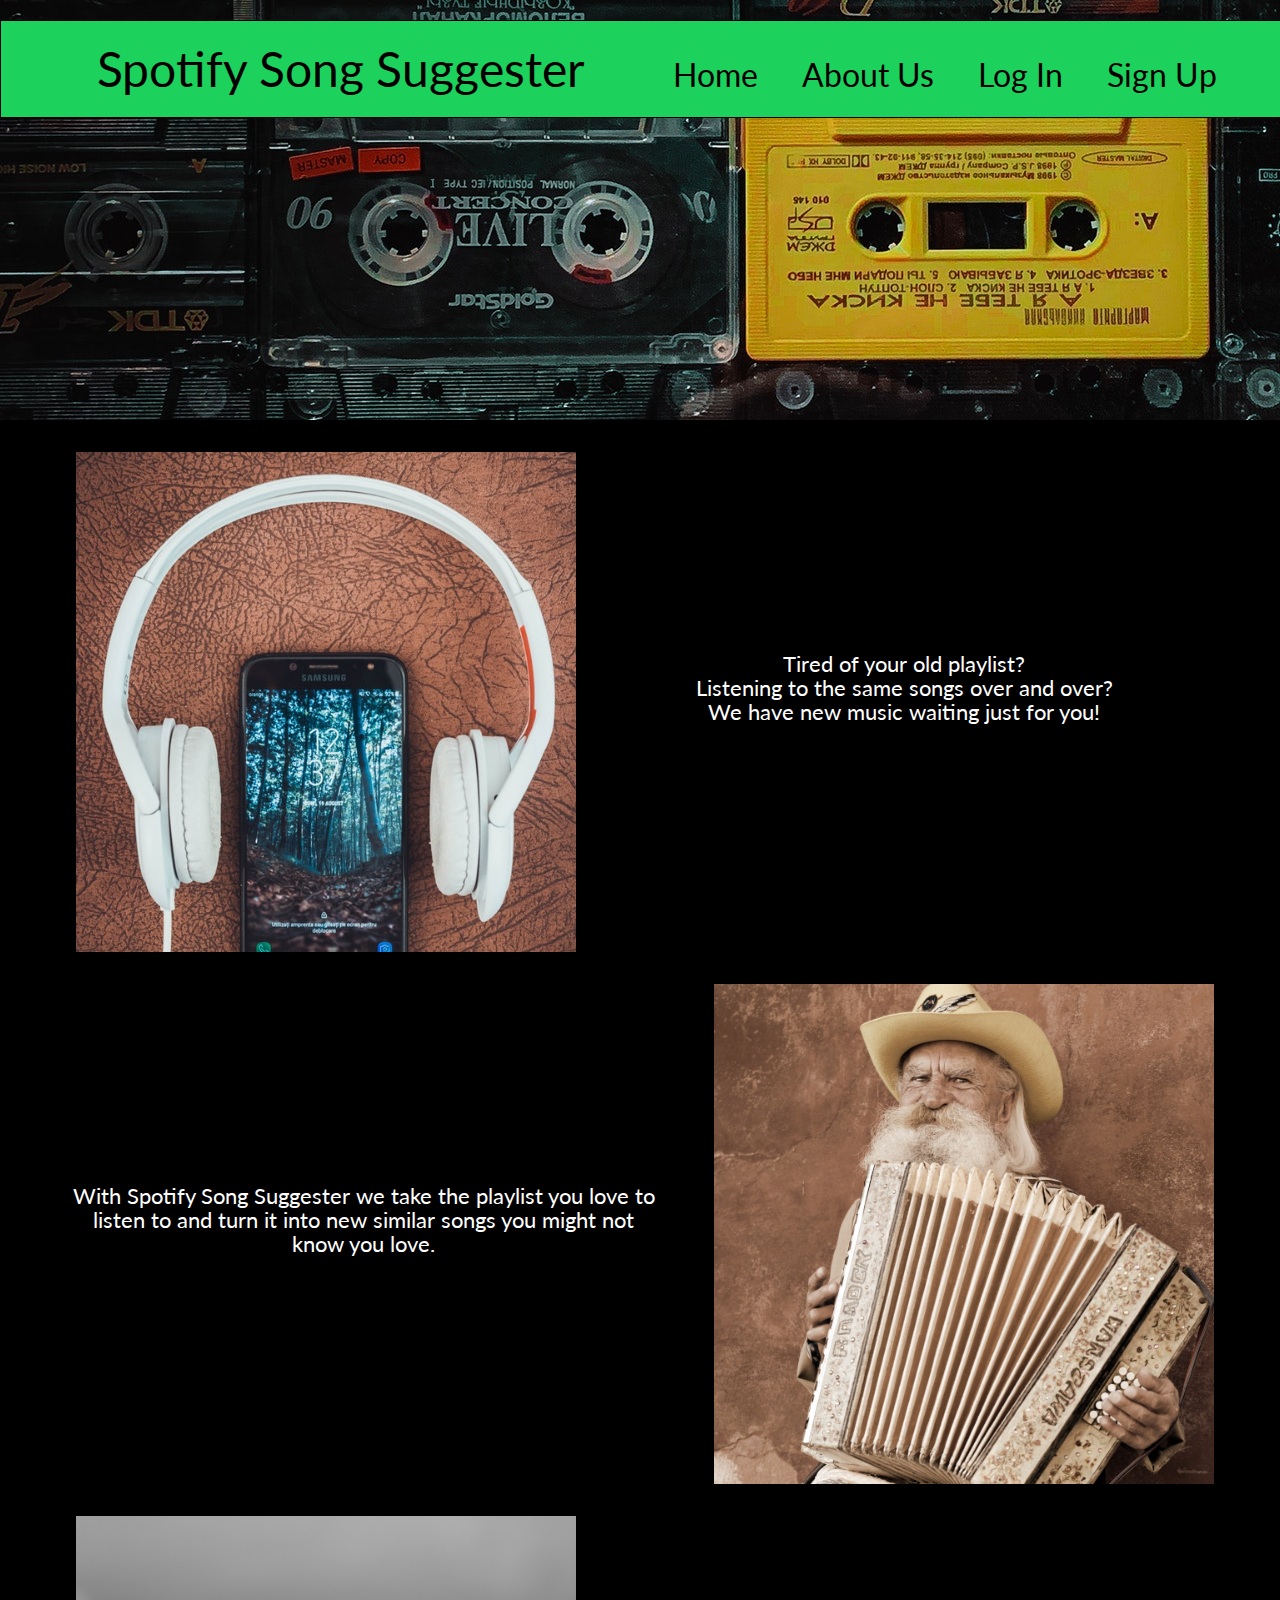
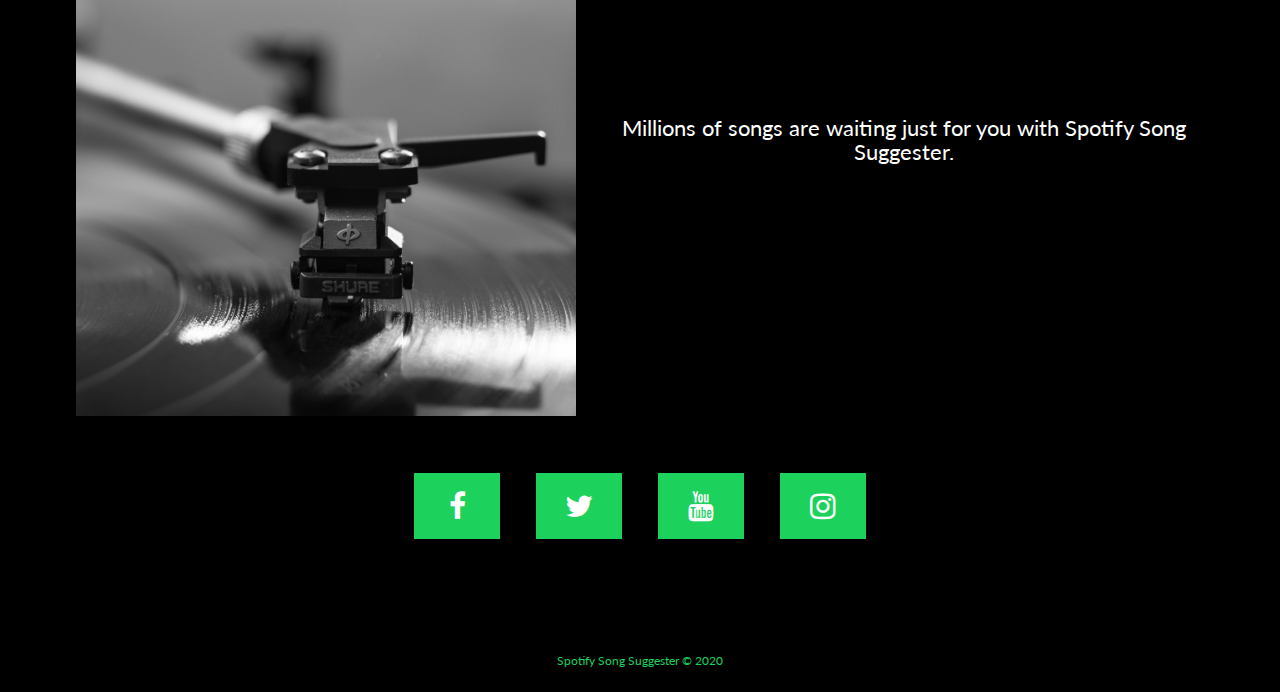
==== commit 911251a4: "touch up and new button added to media formatting" ====
--- a/index.html
+++ b/index.html
@@ -34,7 +34,7 @@
             </div>
 
             <div class='text-one'>
-               <p>Tired of your old playlist?</p> <p>Listening to the same songs over and over?</p><p> Have no fear!</p><p>We have new music waiting just for you!</p>
+               <p>Tired of your old playlist?</p> <p>Listening to the same songs over and over?</p><p>We have new music waiting just for you!</p>
             </div>
         </section>
 
@@ -54,7 +54,13 @@
             </div>
 
             <div class='text-three'>
-                Millions of songs are waiting just for you with Spotify Song Suggester.                
+                Millions of songs are waiting just for you with Spotify Song Suggester. 
+                
+                <p> 
+                   <button>
+                        <a class='signup' href='#'>Sign Up</a>
+                    </button>
+                </p>
             </div>
         </section>
 
--- a/css/index.css
+++ b/css/index.css
@@ -281,6 +281,7 @@
   .section-one .text-one {
     flex-direction: row;
     margin: auto;
+    font-size: 1.2rem;
   }
 }
 @media (max-width: 500px) {
@@ -362,6 +363,7 @@
   .section-two .text-two {
     flex-direction: row;
     margin: auto;
+    font-size: 1.2rem;
   }
 }
 @media (max-width: 500px) {
@@ -443,6 +445,7 @@
   .section-three .text-three {
     flex-direction: row;
     margin: auto;
+    font-size: 1.2rem;
   }
 }
 @media (max-width: 500px) {
@@ -452,7 +455,48 @@
     margin-left: 12px;
     max-width: 400px;
     width: 96%;
-  }
+    padding-top: 12px;
+    padding-bottom: 20px;
+  }
+}
+.section-three .text-three button {
+  background-color: #000000;
+  margin-top: 50px;
+  display: none;
+}
+@media (max-width: 1000px) {
+  .section-three .text-three button {
+    display: none;
+  }
+}
+@media (max-width: 800px) {
+  .section-three .text-three button {
+    display: inline-block;
+    margin-top: 12px;
+    margin-bottom: 24px;
+  }
+}
+@media (max-width: 500px) {
+  .section-three .text-three button {
+    display: inline-block;
+    justify-content: center;
+    margin-top: 12px;
+    margin-bottom: 24px;
+  }
+}
+.section-three .text-three button:hover {
+  background-color: #1DD15D;
+  color: black;
+}
+.section-three .text-three button .signup {
+  text-decoration: none;
+  margin: 0px;
+  padding: 0px;
+  color: #1DD15D;
+  font-size: 1.5rem;
+}
+.section-three .text-three button .signup:hover {
+  color: black;
 }
 .section-three .smaller-image-three {
   max-width: 500px;
@@ -484,7 +528,7 @@
 }
 .social .fa {
   margin-top: 25px;
-  padding: 20px;
+  padding: 18px;
   font-size: 30px;
   width: 50px;
   text-decoration: none;
@@ -625,15 +669,17 @@
 }
 .roadie .roadie-name button:hover {
   background-color: #1DD15D;
-  color: black;
+  color: #000000;
 }
 .roadie .roadie-name button .git-button {
   text-decoration: none;
   color: #1DD15D;
+  margin: 0px;
+  padding: 0px;
   font-size: 1.5rem;
 }
 .roadie .roadie-name button .git-button:hover {
-  color: black;
+  color: #000000;
 }
 .roadie .roadie-image {
   max-width: 500px;
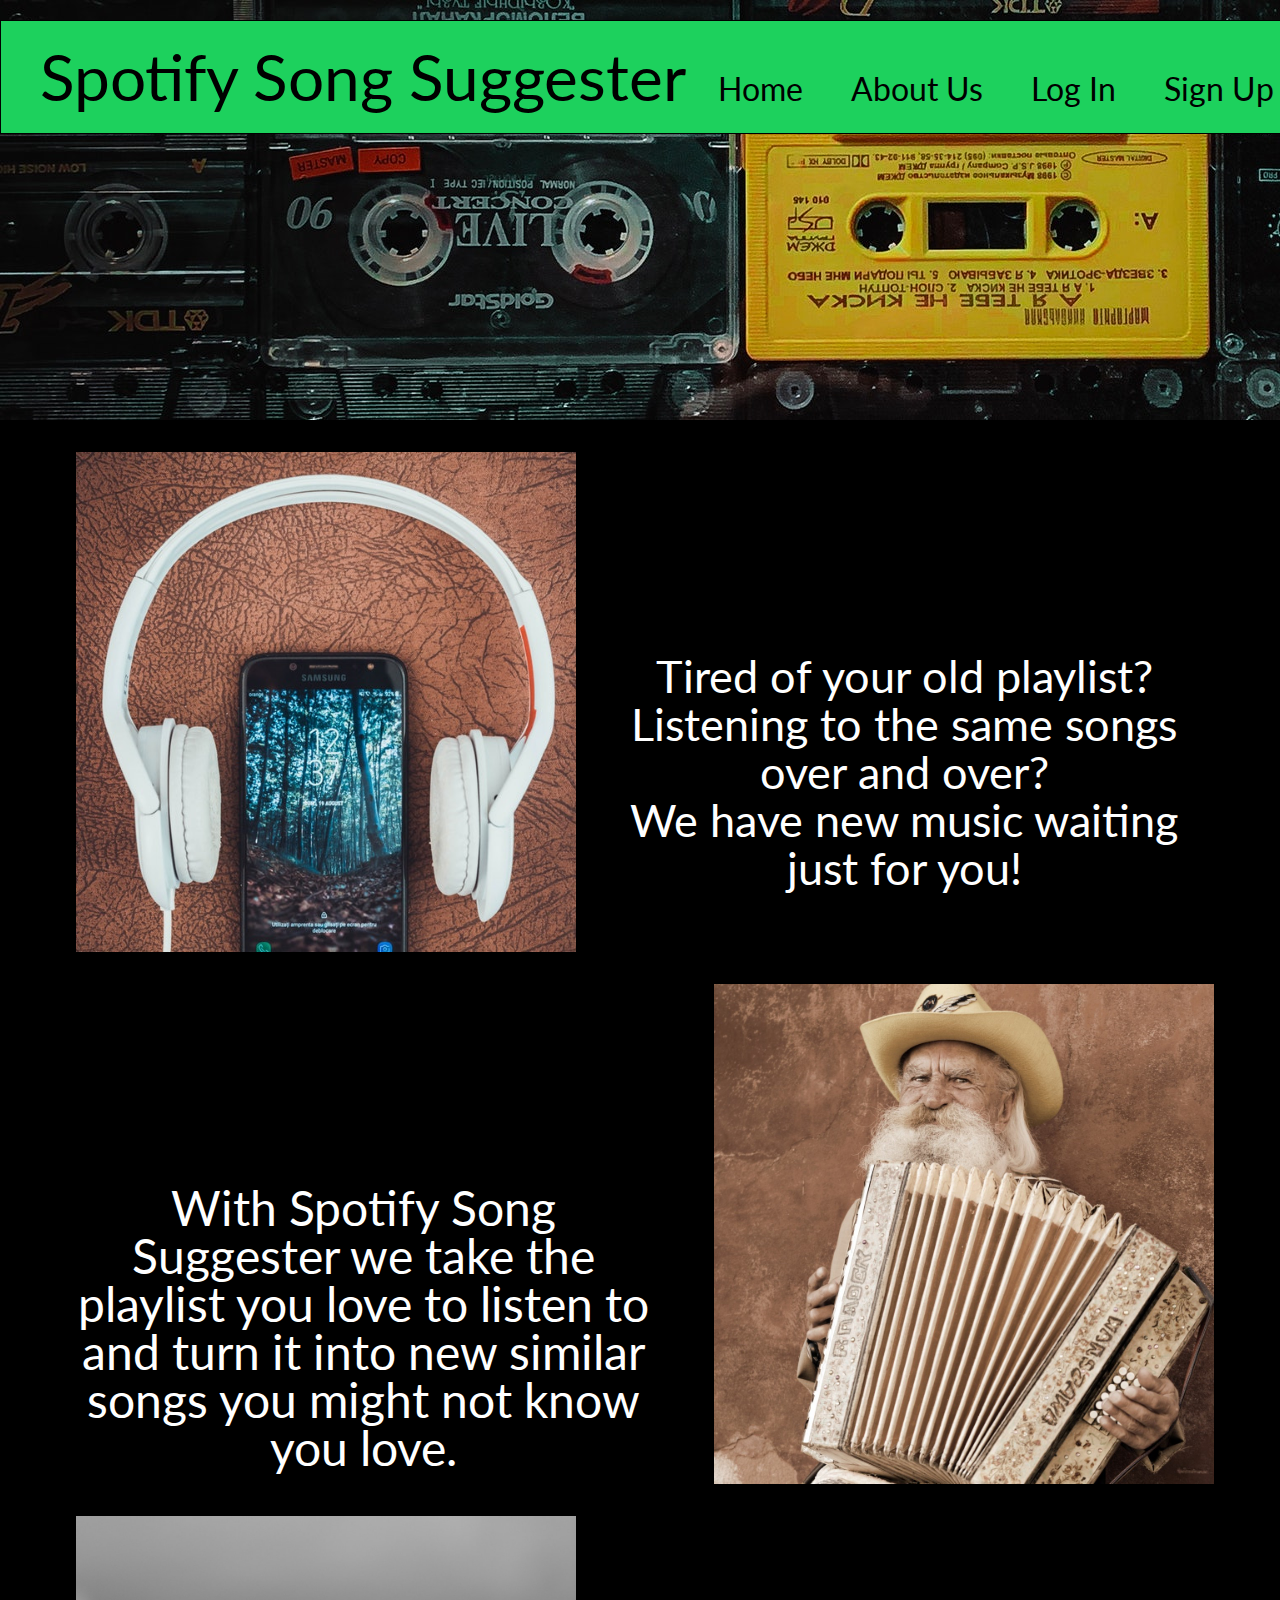
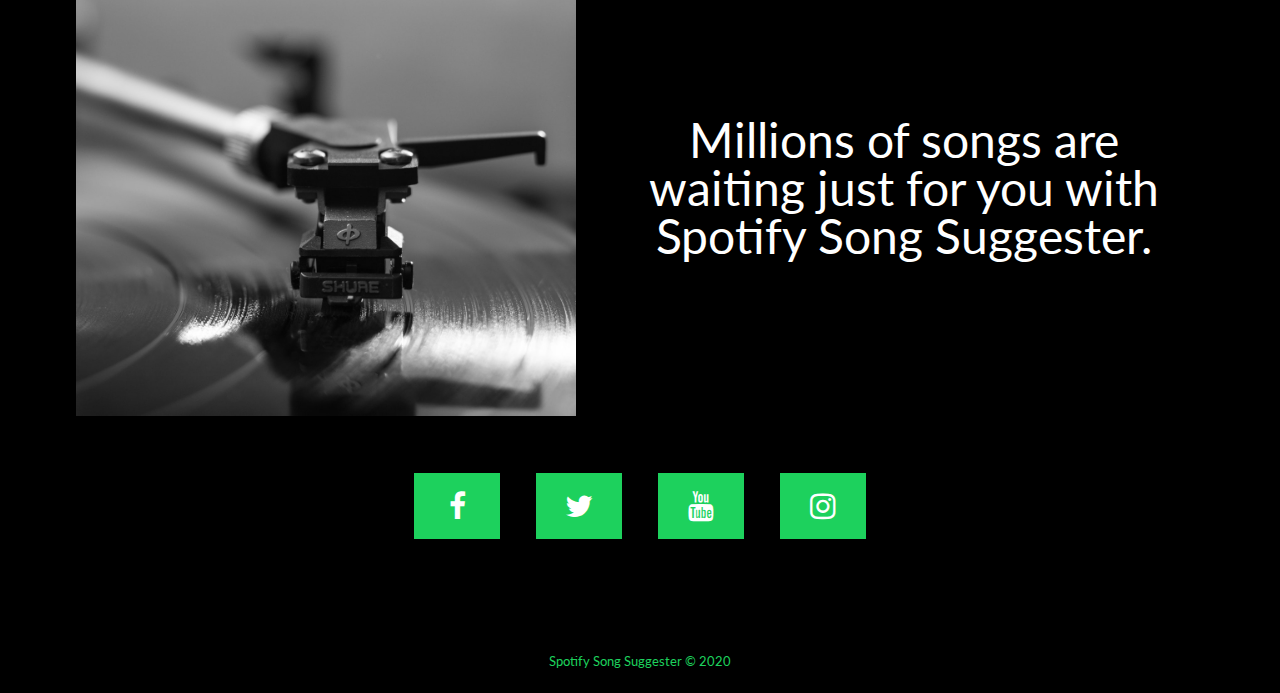
==== commit a274b715: "links to login and sign up added" ====
--- a/index.html
+++ b/index.html
@@ -17,8 +17,8 @@
             <nav>
                 <a href='index.html'>Home</a>
                 <a href='about.html'>About Us</a>
-                <a href='#'>Log In</a>
-                <a href='#'>Sign Up</a>
+                <a href='https://nostalgic-albattani-898b25.netlify.com/login'>Log In</a>
+                <a href='https://nostalgic-albattani-898b25.netlify.com/signup'>Sign Up</a>
             </nav>
         </section>
 
@@ -58,7 +58,7 @@
                 
                 <p> 
                    <button>
-                        <a class='signup' href='#'>Sign Up</a>
+                        <a class='signup' href='https://nostalgic-albattani-898b25.netlify.com/signup'>Sign Up</a>
                     </button>
                 </p>
             </div>
--- a/css/index.css
+++ b/css/index.css
@@ -126,6 +126,14 @@
   border-collapse: collapse;
   border-spacing: 0;
 }
+.button {
+  background-color: #000000;
+  margin-top: 50px;
+}
+.buttonhover {
+  background-color: #1DD15D;
+  color: #000000;
+}
 html,
 body {
   font-family: 'Lato', sans-serif;
@@ -141,7 +149,7 @@
   align-items: baseline;
   color: #000000;
   background-color: #1DD15D;
-  font-size: 3rem;
+  font-size: 4rem;
   border: 1px solid #000000;
 }
 @media (max-width: 1000px) {
@@ -212,7 +220,7 @@
   }
 }
 footer {
-  font-size: 0.75rem;
+  font-size: 0.8rem;
   color: #1DD15D;
   text-align: center;
   margin: 25px;
@@ -266,9 +274,9 @@
   width: 48%;
   padding-right: 1%;
   color: #FFFFFF;
-  font-size: 1.4rem;
+  font-size: 2.8rem;
   text-align: center;
-  line-height: 1.5rem;
+  line-height: 3rem;
   margin-top: 200px;
 }
 @media (max-width: 1000px) {
@@ -348,9 +356,9 @@
   width: 48%;
   padding-right: 1%;
   color: #FFFFFF;
-  font-size: 1.4rem;
+  font-size: 3rem;
   text-align: center;
-  line-height: 1.5rem;
+  line-height: 3rem;
   margin-top: 200px;
 }
 @media (max-width: 1000px) {
@@ -430,9 +438,9 @@
   width: 48%;
   padding-right: 1%;
   color: #FFFFFF;
-  font-size: 1.4rem;
+  font-size: 3rem;
   text-align: center;
-  line-height: 1.5rem;
+  line-height: 3rem;
   margin-top: 200px;
 }
 @media (max-width: 1000px) {
@@ -486,7 +494,7 @@
 }
 .section-three .text-three button:hover {
   background-color: #1DD15D;
-  color: black;
+  color: #000000;
 }
 .section-three .text-three button .signup {
   text-decoration: none;
@@ -496,7 +504,8 @@
   font-size: 1.5rem;
 }
 .section-three .text-three button .signup:hover {
-  color: black;
+  background-color: #1DD15D;
+  color: #000000;
 }
 .section-three .smaller-image-three {
   max-width: 500px;
@@ -679,6 +688,7 @@
   font-size: 1.5rem;
 }
 .roadie .roadie-name button .git-button:hover {
+  background-color: #1DD15D;
   color: #000000;
 }
 .roadie .roadie-image {
@@ -686,9 +696,6 @@
   max-height: auto;
   padding-left: 1%;
 }
-.roadie .roadie-image img {
-  border-radius: 10px;
-}
 @media (max-width: 1000px) {
   .roadie .roadie-image {
     flex-direction: row;
